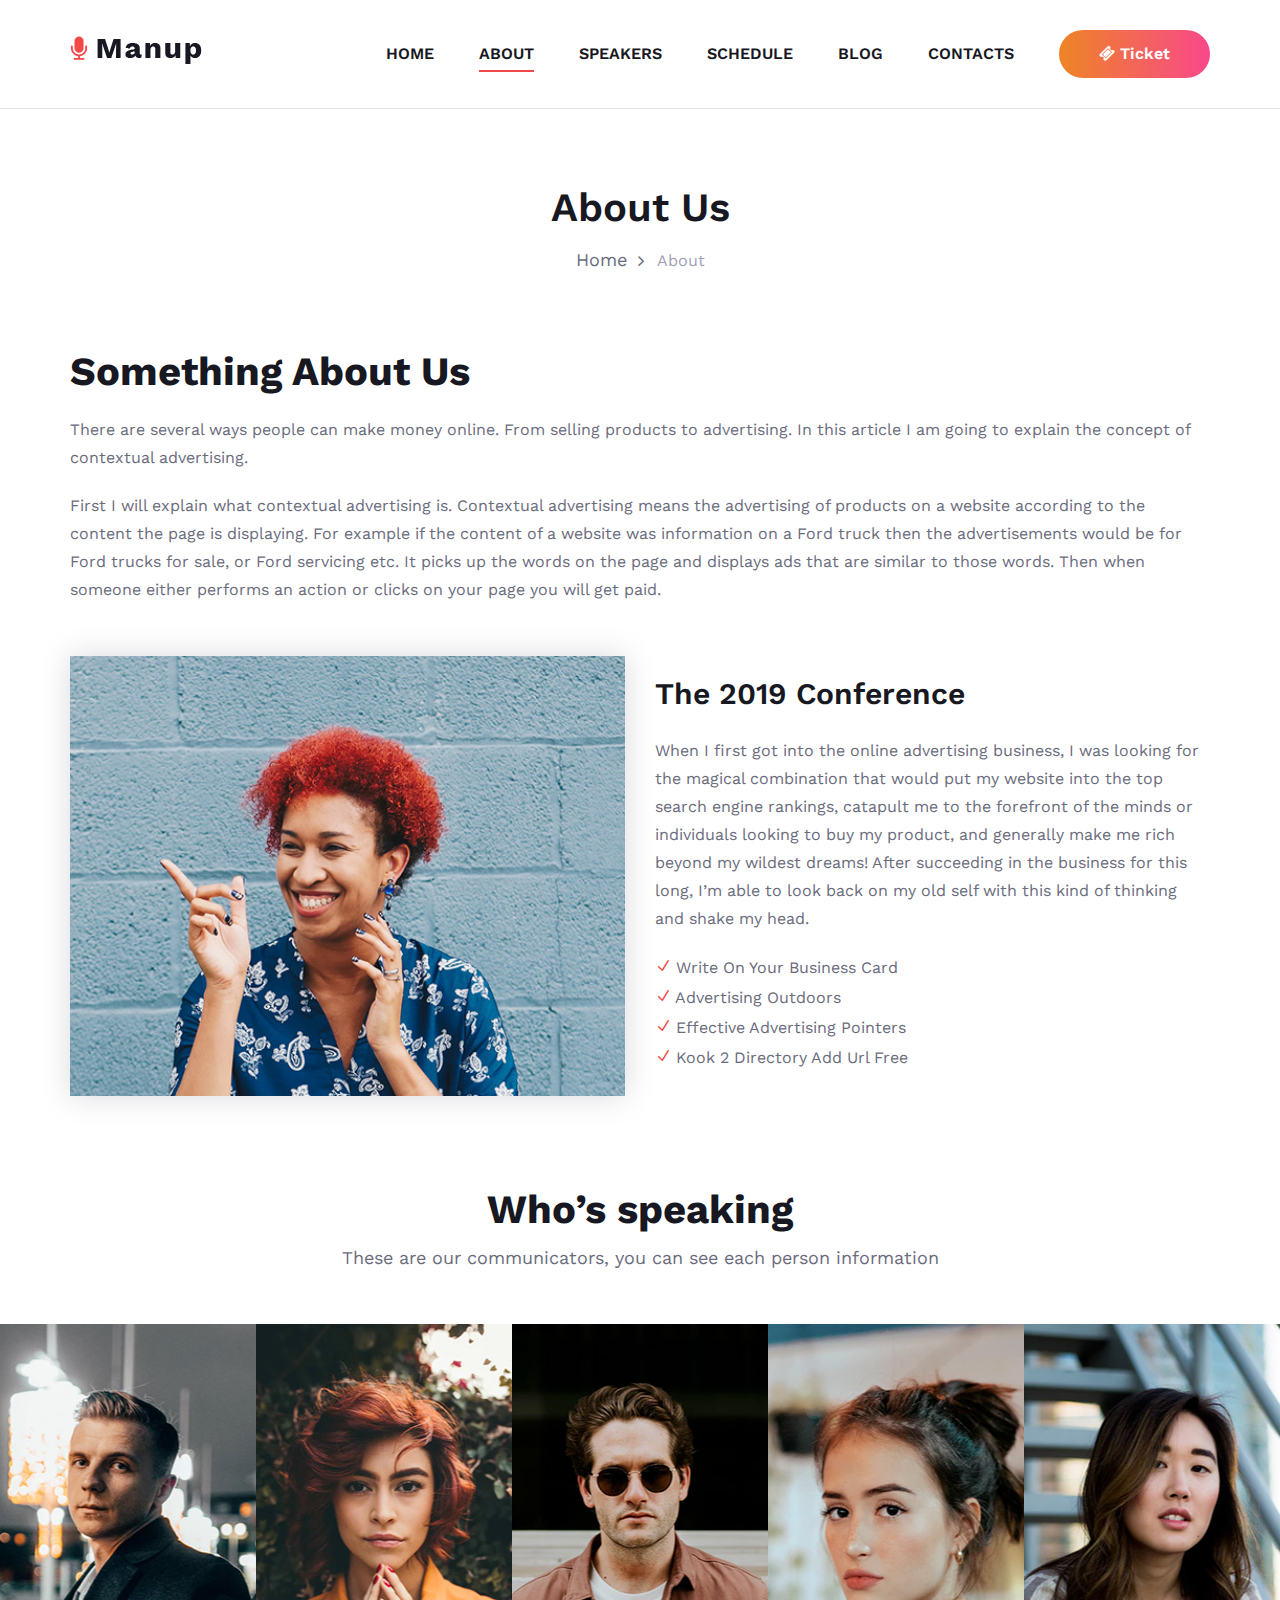
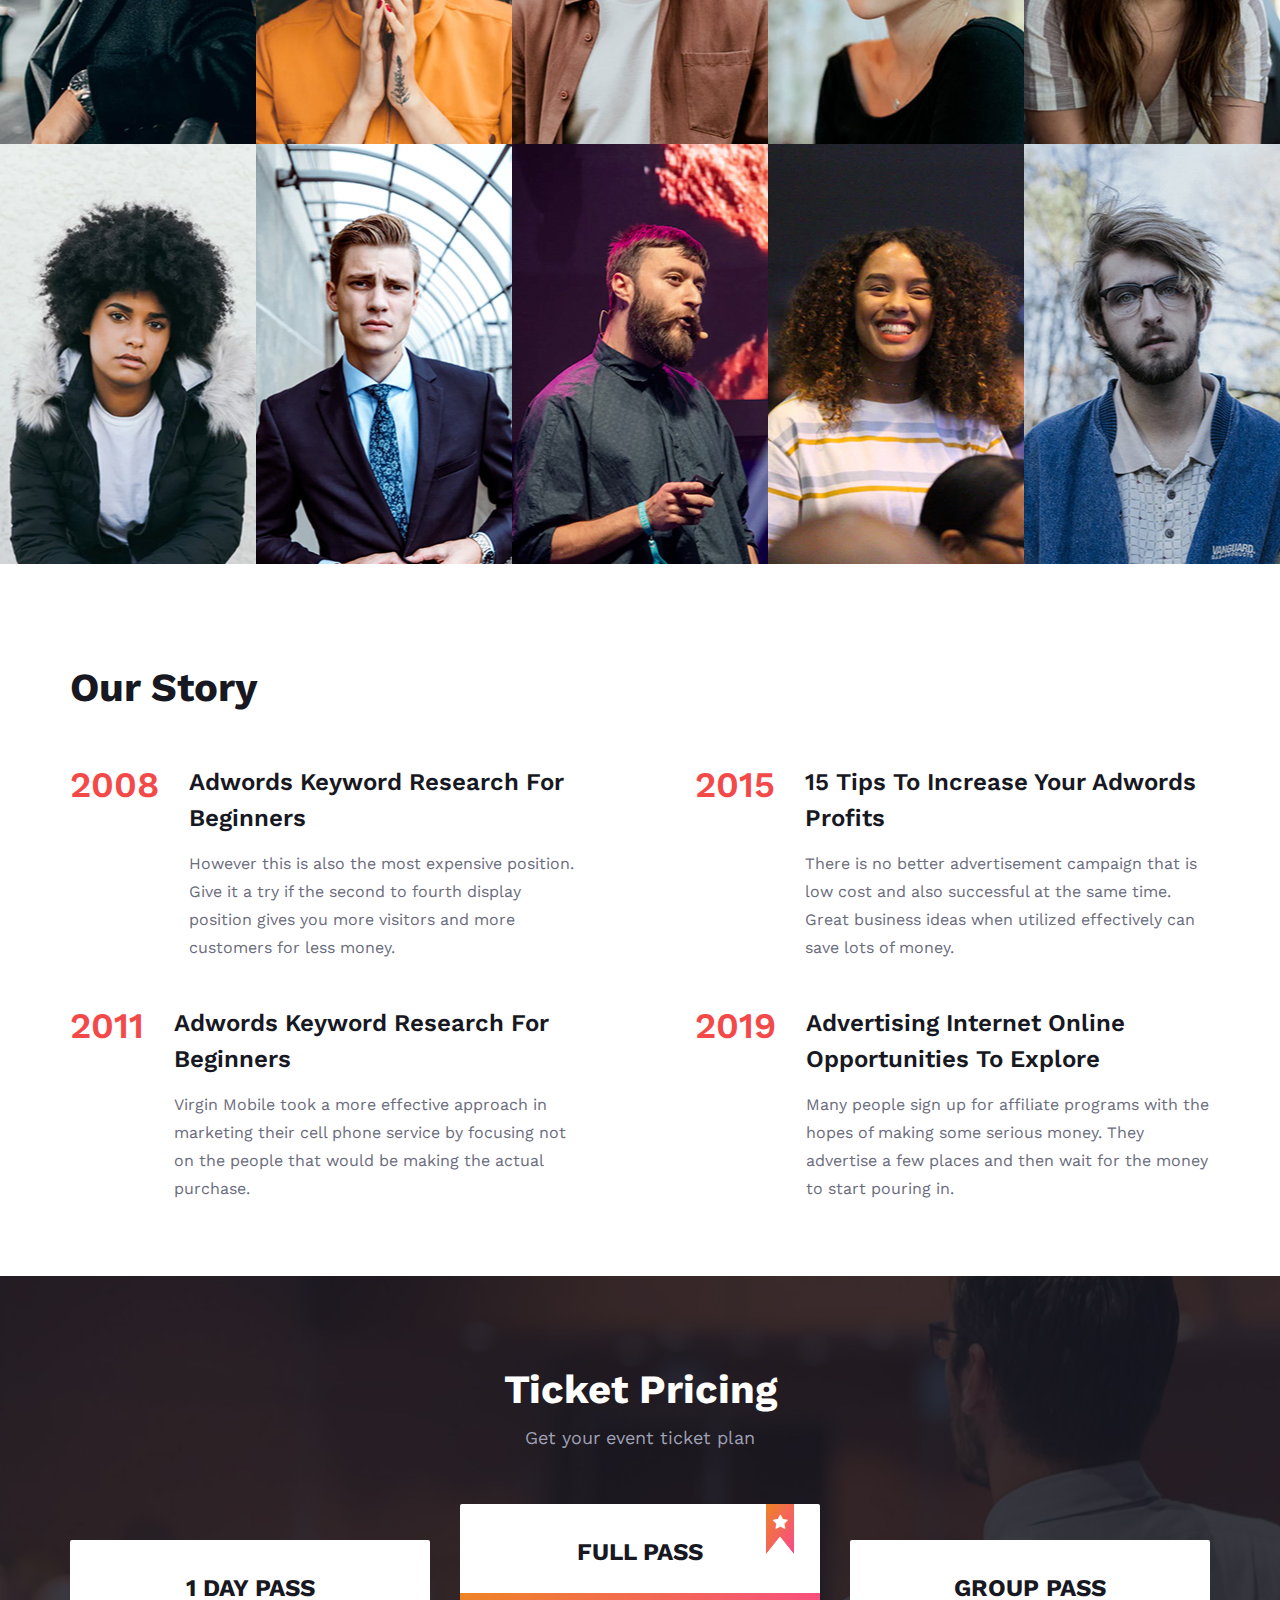
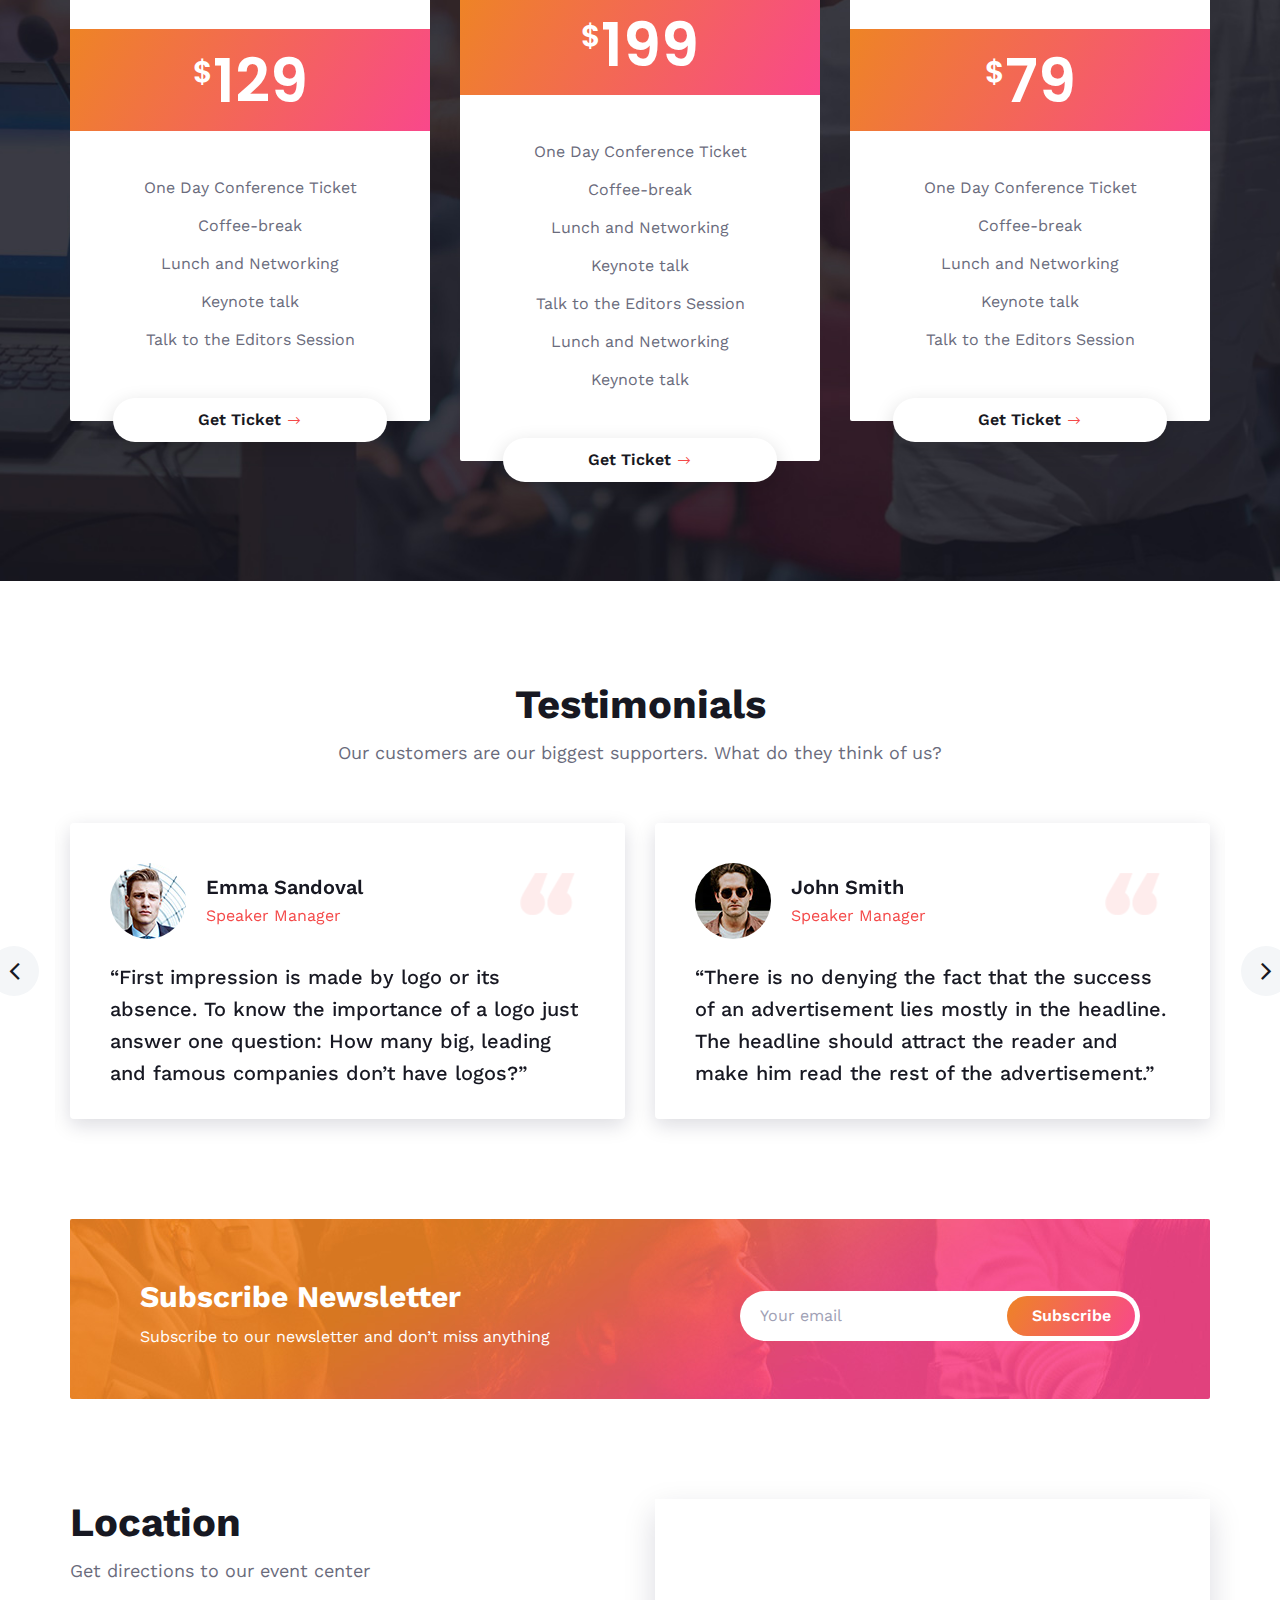
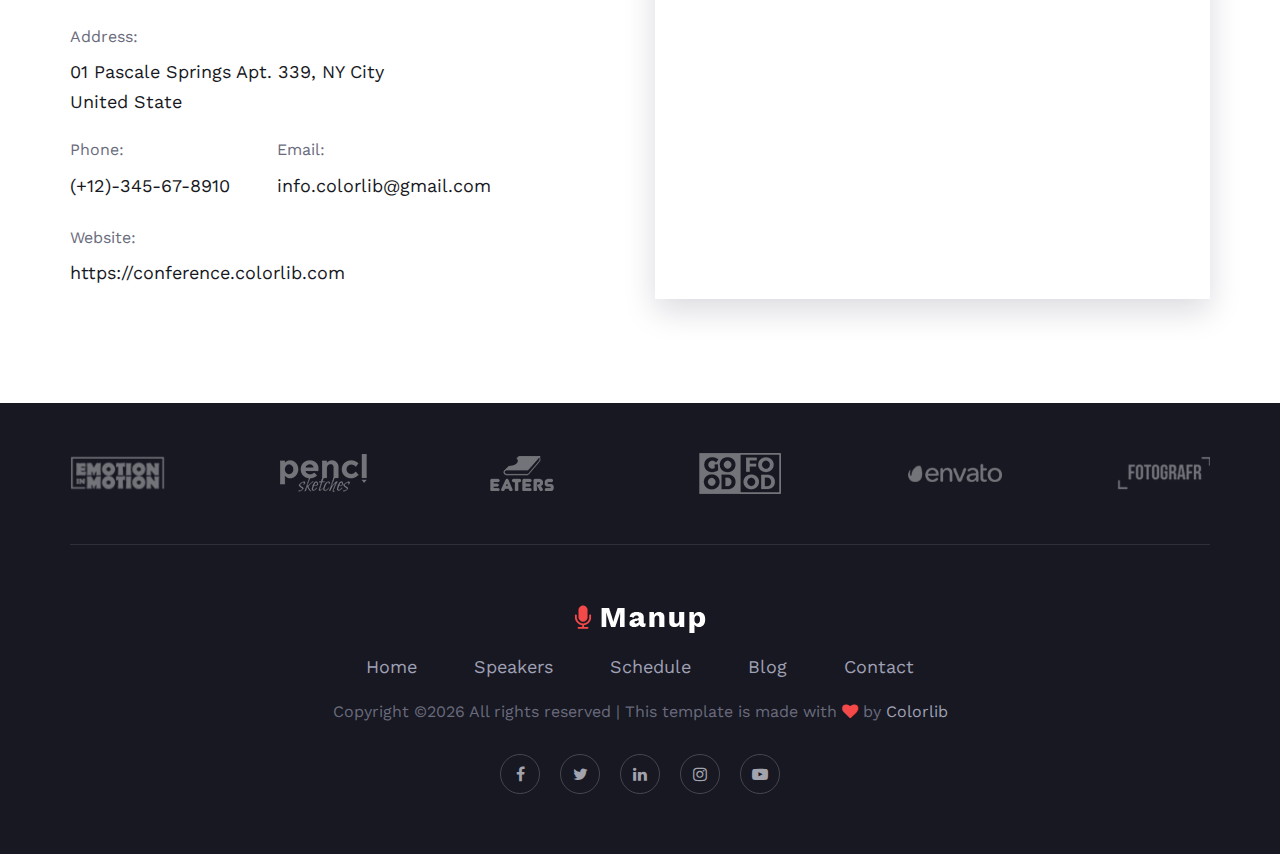
==== about-us.html @ 1ee5ad9b "initial" ====
<!DOCTYPE html>
<html lang="zxx">

<head>
    <meta charset="UTF-8">
    <meta name="description" content="Manup Template">
    <meta name="keywords" content="Manup, unica, creative, html">
    <meta name="viewport" content="width=device-width, initial-scale=1.0">
    <meta http-equiv="X-UA-Compatible" content="ie=edge">
    <title>Manup | Template</title>

    <!-- Google Font -->
    <link href="https://fonts.googleapis.com/css?family=Work+Sans:400,500,600,700,800,900&display=swap" rel="stylesheet">
    <link href="https://fonts.googleapis.com/css?family=Poppins:400,500,600,700&display=swap" rel="stylesheet">


    <!-- Css Styles -->
    <link rel="stylesheet" href="css/bootstrap.min.css" type="text/css">
    <link rel="stylesheet" href="css/font-awesome.min.css" type="text/css">
    <link rel="stylesheet" href="css/elegant-icons.css" type="text/css">
    <link rel="stylesheet" href="css/owl.carousel.min.css" type="text/css">
    <link rel="stylesheet" href="css/magnific-popup.css" type="text/css">
    <link rel="stylesheet" href="css/slicknav.min.css" type="text/css">
    <link rel="stylesheet" href="css/style.css" type="text/css">
</head>

<body>
    <!-- Page Preloder -->
    <div id="preloder">
        <div class="loader"></div>
    </div>

    <!-- Header Section Begin -->
    <header class="header-section header-normal">
        <div class="container">
            <div class="logo">
                <a href="./index.html">
                    <img src="img/logo.png" alt="">
                </a>
            </div>
            <div class="nav-menu">
                <nav class="mainmenu mobile-menu">
                    <ul>
                        <li><a href="./index.html">Home</a></li>
                        <li class="active"><a href="./about-us.html">About</a></li>
                        <li><a href="./speaker.html">Speakers</a>
                            <ul class="dropdown">
                                <li><a href="#">Jayden</a></li>
                                <li><a href="#">Sara</a></li>
                                <li><a href="#">Emma</a></li>
                                <li><a href="#">Harriet</a></li>
                            </ul>
                        </li>
                        <li><a href="./schedule.html">Schedule</a></li>
                        <li><a href="./blog.html">Blog</a></li>
                        <li><a href="./contact.html">Contacts</a></li>
                    </ul>
                </nav>
                <a href="#" class="primary-btn top-btn"><i class="fa fa-ticket"></i> Ticket</a>
            </div>
            <div id="mobile-menu-wrap"></div>
        </div>
    </header>
    <!-- Header End -->

    <!-- Breadcrumb Section Begin -->
    <section class="breadcrumb-section">
        <div class="container">
            <div class="row">
                <div class="col-lg-12">
                    <div class="breadcrumb-text">
                        <h2>About Us</h2>
                        <div class="bt-option">
                            <a href="#">Home</a>
                            <span>About</span>
                        </div>
                    </div>
                </div>
            </div>
        </div>
    </section>
    <!-- Breadcrumb Section End -->

    <!-- About Section Begin -->
    <section class="about-section spad">
        <div class="container">
            <div class="row">
                <div class="col-lg-12">
                    <div class="section-title">
                        <h2>Something About Us</h2>
                        <p class="f-para">There are several ways people can make money online. From selling products to advertising. In this article I am going to explain the concept of contextual advertising.</p>
                        <p>First I will explain what contextual advertising is. Contextual advertising means the advertising of products on a website according to the content the page is displaying. For example if the content of a website was information on a Ford truck then the advertisements would be for Ford trucks for sale, or Ford servicing etc. It picks up the words on the page and displays ads that are similar to those words. Then when someone either performs an action or clicks on your page you will get paid.</p>
                    </div>
                </div>
            </div>
            <div class="row">
                <div class="col-lg-6">
                    <div class="about-pic">
                        <img src="img/about-us.jpg" alt="">
                    </div>
                </div>
                <div class="col-lg-6">
                    <div class="about-text">
                        <h3>The 2019 Conference</h3>
                        <p>When I first got into the online advertising business, I was looking for the magical combination that would put my website into the top search engine rankings, catapult me to the forefront of the minds or individuals looking to buy my product, and generally make me rich beyond my wildest dreams! After succeeding in the business for this long, I’m able to look back on my old self with this kind of thinking and shake my head. </p>
                        <ul>
                            <li><span class="icon_check"></span> Write On Your Business Card</li>
                            <li><span class="icon_check"></span> Advertising Outdoors</li>
                            <li><span class="icon_check"></span> Effective Advertising Pointers</li>
                            <li><span class="icon_check"></span> Kook 2 Directory Add Url Free</li>
                        </ul>
                    </div>
                </div>
            </div>
        </div>
    </section>
    <!-- About Section End -->

    <!-- Team Member Section Begin -->
    <section class="team-member-section">
        <div class="container">
            <div class="row">
                <div class="col-lg-12">
                    <div class="section-title">
                        <h2>Who’s speaking</h2>
                        <p>These are our communicators, you can see each person information</p>
                    </div>
                </div>
            </div>
        </div>
        <div class="member-item set-bg" data-setbg="img/team-member/member-1.jpg">
            <div class="mi-social">
                <div class="mi-social-inner bg-gradient">
                    <a href="#"><i class="fa fa-facebook"></i></a>
                    <a href="#"><i class="fa fa-instagram"></i></a>
                    <a href="#"><i class="fa fa-twitter"></i></a>
                    <a href="#"><i class="fa fa-linkedin"></i></a>
                </div>
            </div>
            <div class="mi-text">
                <h5>Emma Sandoval</h5>
                <span>Speaker</span>
            </div>
        </div>
        <div class="member-item set-bg" data-setbg="img/team-member/member-2.jpg">
            <div class="mi-social">
                <div class="mi-social-inner bg-gradient">
                    <a href="#"><i class="fa fa-facebook"></i></a>
                    <a href="#"><i class="fa fa-instagram"></i></a>
                    <a href="#"><i class="fa fa-twitter"></i></a>
                    <a href="#"><i class="fa fa-linkedin"></i></a>
                </div>
            </div>
            <div class="mi-text">
                <h5>Emma Sandoval</h5>
                <span>Speaker</span>
            </div>
        </div>
        <div class="member-item set-bg" data-setbg="img/team-member/member-3.jpg">
            <div class="mi-social">
                <div class="mi-social-inner bg-gradient">
                    <a href="#"><i class="fa fa-facebook"></i></a>
                    <a href="#"><i class="fa fa-instagram"></i></a>
                    <a href="#"><i class="fa fa-twitter"></i></a>
                    <a href="#"><i class="fa fa-linkedin"></i></a>
                </div>
            </div>
            <div class="mi-text">
                <h5>Emma Sandoval</h5>
                <span>Speaker</span>
            </div>
        </div>
        <div class="member-item set-bg" data-setbg="img/team-member/member-4.jpg">
            <div class="mi-social">
                <div class="mi-social-inner bg-gradient">
                    <a href="#"><i class="fa fa-facebook"></i></a>
                    <a href="#"><i class="fa fa-instagram"></i></a>
                    <a href="#"><i class="fa fa-twitter"></i></a>
                    <a href="#"><i class="fa fa-linkedin"></i></a>
                </div>
            </div>
            <div class="mi-text">
                <h5>Emma Sandoval</h5>
                <span>Speaker</span>
            </div>
        </div>
        <div class="member-item set-bg" data-setbg="img/team-member/member-5.jpg">
            <div class="mi-social">
                <div class="mi-social-inner bg-gradient">
                    <a href="#"><i class="fa fa-facebook"></i></a>
                    <a href="#"><i class="fa fa-instagram"></i></a>
                    <a href="#"><i class="fa fa-twitter"></i></a>
                    <a href="#"><i class="fa fa-linkedin"></i></a>
                </div>
            </div>
            <div class="mi-text">
                <h5>Emma Sandoval</h5>
                <span>Speaker</span>
            </div>
        </div>
        <div class="member-item set-bg" data-setbg="img/team-member/member-6.jpg">
            <div class="mi-social">
                <div class="mi-social-inner bg-gradient">
                    <a href="#"><i class="fa fa-facebook"></i></a>
                    <a href="#"><i class="fa fa-instagram"></i></a>
                    <a href="#"><i class="fa fa-twitter"></i></a>
                    <a href="#"><i class="fa fa-linkedin"></i></a>
                </div>
            </div>
            <div class="mi-text">
                <h5>Emma Sandoval</h5>
                <span>Speaker</span>
            </div>
        </div>
        <div class="member-item set-bg" data-setbg="img/team-member/member-7.jpg">
            <div class="mi-social">
                <div class="mi-social-inner bg-gradient">
                    <a href="#"><i class="fa fa-facebook"></i></a>
                    <a href="#"><i class="fa fa-instagram"></i></a>
                    <a href="#"><i class="fa fa-twitter"></i></a>
                    <a href="#"><i class="fa fa-linkedin"></i></a>
                </div>
            </div>
            <div class="mi-text">
                <h5>Emma Sandoval</h5>
                <span>Speaker</span>
            </div>
        </div>
        <div class="member-item set-bg" data-setbg="img/team-member/member-8.jpg">
            <div class="mi-social">
                <div class="mi-social-inner bg-gradient">
                    <a href="#"><i class="fa fa-facebook"></i></a>
                    <a href="#"><i class="fa fa-instagram"></i></a>
                    <a href="#"><i class="fa fa-twitter"></i></a>
                    <a href="#"><i class="fa fa-linkedin"></i></a>
                </div>
            </div>
            <div class="mi-text">
                <h5>Emma Sandoval</h5>
                <span>Speaker</span>
            </div>
        </div>
        <div class="member-item set-bg" data-setbg="img/team-member/member-9.jpg">
            <div class="mi-social">
                <div class="mi-social-inner bg-gradient">
                    <a href="#"><i class="fa fa-facebook"></i></a>
                    <a href="#"><i class="fa fa-instagram"></i></a>
                    <a href="#"><i class="fa fa-twitter"></i></a>
                    <a href="#"><i class="fa fa-linkedin"></i></a>
                </div>
            </div>
            <div class="mi-text">
                <h5>Emma Sandoval</h5>
                <span>Speaker</span>
            </div>
        </div>
        <div class="member-item set-bg" data-setbg="img/team-member/member-10.jpg">
            <div class="mi-social">
                <div class="mi-social-inner bg-gradient">
                    <a href="#"><i class="fa fa-facebook"></i></a>
                    <a href="#"><i class="fa fa-instagram"></i></a>
                    <a href="#"><i class="fa fa-twitter"></i></a>
                    <a href="#"><i class="fa fa-linkedin"></i></a>
                </div>
            </div>
            <div class="mi-text">
                <h5>Emma Sandoval</h5>
                <span>Speaker</span>
            </div>
        </div>
    </section>
    <!-- Team Member Section End -->

    <!-- Story Section Begin -->
    <section class="story-section spad">
        <div class="container">
            <div class="row">
                <div class="col-lg-12">
                    <div class="section-title">
                        <h2>Our Story</h2>
                    </div>
                </div>
            </div>
            <div class="row">
                <div class="col-lg-6">
                    <div class="story-left">
                        <div class="story-item">
                            <h2>2008</h2>
                            <div class="si-text">
                                <h4>Adwords Keyword Research For Beginners</h4>
                                <p>However this is also the most expensive position. Give it a try if the second to fourth display position gives you more visitors and more customers for less money.</p>
                            </div>
                        </div>
                        <div class="story-item">
                            <h2>2011</h2>
                            <div class="si-text">
                                <h4>Adwords Keyword Research For Beginners</h4>
                                <p>Virgin Mobile took a more effective approach in marketing their cell phone service by focusing not on the people that would be making the actual purchase.</p>
                            </div>
                        </div>
                    </div>
                </div>
                <div class="col-lg-6">
                    <div class="story-right">
                        <div class="story-item">
                            <h2>2015</h2>
                            <div class="si-text">
                                <h4>15 Tips To Increase Your Adwords Profits</h4>
                                <p>There is no better advertisement campaign that is low cost and also successful at the same time. Great business ideas when utilized effectively can save lots of money.</p>
                            </div>
                        </div>
                        <div class="story-item">
                            <h2>2019</h2>
                            <div class="si-text">
                                <h4>Advertising Internet Online Opportunities To Explore</h4>
                                <p>Many people sign up for affiliate programs with the hopes of making some serious money. They advertise a few places and then wait for the money to start pouring in.</p>
                            </div>
                        </div>
                    </div>
                </div>
            </div>
        </div>
    </section>
    <!-- Story Section End -->

    <!-- Pricing Section Begin -->
    <section class="pricing-section set-bg spad" data-setbg="img/pricing-bg.jpg">
        <div class="container">
            <div class="row">
                <div class="col-lg-12">
                    <div class="section-title">
                        <h2>Ticket Pricing</h2>
                        <p>Get your event ticket plan</p>
                    </div>
                </div>
            </div>
            <div class="row">
                <div class="col-lg-4">
                    <div class="price-item">
                        <h4>1 Day Pass</h4>
                        <div class="pi-price">
                            <h2><span>$</span>129</h2>
                        </div>
                        <ul>
                            <li>One Day Conference Ticket</li>
                            <li>Coffee-break</li>
                            <li>Lunch and Networking</li>
                            <li>Keynote talk</li>
                            <li>Talk to the Editors Session</li>
                        </ul>
                        <a href="#" class="price-btn">Get Ticket <span class="arrow_right"></span></a>
                    </div>
                </div>
                <div class="col-lg-4">
                    <div class="price-item top-rated">
                        <div class="tr-tag">
                            <i class="fa fa-star"></i>
                        </div>
                        <h4>Full Pass</h4>
                        <div class="pi-price">
                            <h2><span>$</span>199</h2>
                        </div>
                        <ul>
                            <li>One Day Conference Ticket</li>
                            <li>Coffee-break</li>
                            <li>Lunch and Networking</li>
                            <li>Keynote talk</li>
                            <li>Talk to the Editors Session</li>
                            <li>Lunch and Networking</li>
                            <li>Keynote talk</li>
                        </ul>
                        <a href="#" class="price-btn">Get Ticket <span class="arrow_right"></span></a>
                    </div>
                </div>
                <div class="col-lg-4">
                    <div class="price-item">
                        <h4>Group Pass</h4>
                        <div class="pi-price">
                            <h2><span>$</span>79</h2>
                        </div>
                        <ul>
                            <li>One Day Conference Ticket</li>
                            <li>Coffee-break</li>
                            <li>Lunch and Networking</li>
                            <li>Keynote talk</li>
                            <li>Talk to the Editors Session</li>
                        </ul>
                        <a href="#" class="price-btn">Get Ticket <span class="arrow_right"></span></a>
                    </div>
                </div>
            </div>
        </div>
    </section>
    <!-- Pricing Section End -->

    <!-- Testimonial Section Begin -->
    <section class="testimonial-section spad">
        <div class="container">
            <div class="row">
                <div class="col-lg-12">
                    <div class="section-title">
                        <h2>Testimonials</h2>
                        <p>Our customers are our biggest supporters. What do they think of us?</p>
                    </div>
                </div>
            </div>
            <div class="row">
                <div class="col-lg-12">
                    <div class="row">
                        <div class="testimonial-slider owl-carousel">
                            <div class="col-lg-6">
                                <div class="testimonial-item">
                                    <div class="ti-author">
                                        <div class="quote-pic">
                                            <img src="img/quote.png" alt="">
                                        </div>
                                        <div class="ta-pic">
                                            <img src="img/testimonial/testimonial-1.jpg" alt="">
                                        </div>
                                        <div class="ta-text">
                                            <h5>Emma Sandoval</h5>
                                            <span>Speaker Manager</span>
                                        </div>
                                    </div>
                                    <p>“First impression is made by logo or its absence. To know the importance of a logo just answer one question: How many big, leading and famous companies don’t have logos?”</p>
                                </div>
                            </div>
                            <div class="col-lg-6">
                                <div class="testimonial-item">
                                    <div class="ti-author">
                                        <div class="quote-pic">
                                            <img src="img/quote.png" alt="">
                                        </div>
                                        <div class="ta-pic">
                                            <img src="img/testimonial/testimonial-2.jpg" alt="">
                                        </div>
                                        <div class="ta-text">
                                            <h5>John Smith</h5>
                                            <span>Speaker Manager</span>
                                        </div>
                                    </div>
                                    <p>“There is no denying the fact that the success of an advertisement lies mostly in the headline. The headline should attract the reader and make him read the rest of the advertisement.”</p>
                                </div>
                            </div>
                            <div class="col-lg-6">
                                <div class="testimonial-item">
                                    <div class="ti-author">
                                        <div class="quote-pic">
                                            <img src="img/quote.png" alt="">
                                        </div>
                                        <div class="ta-pic">
                                            <img src="img/testimonial/testimonial-2.jpg" alt="">
                                        </div>
                                        <div class="ta-text">
                                            <h5>John Smith</h5>
                                            <span>Speaker Manager</span>
                                        </div>
                                    </div>
                                    <p>“There is no denying the fact that the success of an advertisement lies mostly in the headline. The headline should attract the reader and make him read the rest of the advertisement.”</p>
                                </div>
                            </div>
                        </div>
                    </div>
                </div>
            </div>
        </div>
    </section>
    <!-- Testimonial Section End -->

    <!-- Newslatter Section Begin -->
    <section class="newslatter-section about-newslatter">
        <div class="container">
            <div class="newslatter-inner set-bg" data-setbg="img/newslatter-bg.jpg">
                <div class="ni-text">
                    <h3>Subscribe Newsletter</h3>
                    <p>Subscribe to our newsletter and don’t miss anything</p>
                </div>
                <form action="#" class="ni-form">
                    <input type="text" placeholder="Your email">
                    <button type="submit">Subscribe</button>
                </form>
            </div>
        </div>
    </section>
    <!-- Newslatter Section End -->

    <!-- Contact Section Begin -->
    <section class="contact-section spad">
        <div class="container">
            <div class="row">
                <div class="col-lg-6">
                    <div class="section-title">
                        <h2>Location</h2>
                        <p>Get directions to our event center</p>
                    </div>
                    <div class="cs-text">
                        <div class="ct-address">
                            <span>Address:</span>
                            <p>01 Pascale Springs Apt. 339, NY City <br/>United State</p>
                        </div>
                        <ul>
                            <li>
                                <span>Phone:</span>
                                (+12)-345-67-8910
                            </li>
                            <li>
                                <span>Email:</span>
                                info.colorlib@gmail.com
                            </li>
                        </ul>
                        <div class="ct-links">
                            <span>Website:</span>
                            <p>https://conference.colorlib.com</p>
                        </div>
                    </div>
                </div>
                <div class="col-lg-6">
                    <div class="cs-map">
                        <iframe src="https://www.google.com/maps/embed?pb=!1m18!1m12!1m3!1d52901.38789495531!2d-118.19465514866786!3d34.03523211493029!2m3!1f0!2f0!3f0!3m2!1i1024!2i768!4f13.1!3m3!1m2!1s0x80c2cf71ad83ff9f%3A0x518b28657f4543b7!2sEast%20Los%20Angeles%2C%20CA%2C%20USA!5e0!3m2!1sen!2sbd!4v1579763856144!5m2!1sen!2sbd" height="400" style="border:0;" allowfullscreen=""></iframe>
                    </div>
                </div>
            </div>
        </div>
    </section>
    <!-- Contact Section End -->

    <!-- Footer Section Begin -->
    <footer class="footer-section">
        <div class="container">
            <div class="partner-logo owl-carousel">
                <a href="#" class="pl-table">
                    <div class="pl-tablecell">
                        <img src="img/partner-logo/logo-1.png" alt="">
                    </div>
                </a>
                <a href="#" class="pl-table">
                    <div class="pl-tablecell">
                        <img src="img/partner-logo/logo-2.png" alt="">
                    </div>
                </a>
                <a href="#" class="pl-table">
                    <div class="pl-tablecell">
                        <img src="img/partner-logo/logo-3.png" alt="">
                    </div>
                </a>
                <a href="#" class="pl-table">
                    <div class="pl-tablecell">
                        <img src="img/partner-logo/logo-4.png" alt="">
                    </div>
                </a>
                <a href="#" class="pl-table">
                    <div class="pl-tablecell">
                        <img src="img/partner-logo/logo-5.png" alt="">
                    </div>
                </a>
                <a href="#" class="pl-table">
                    <div class="pl-tablecell">
                        <img src="img/partner-logo/logo-6.png" alt="">
                    </div>
                </a>
            </div>
            <div class="row">
                <div class="col-lg-12">
                    <div class="footer-text">
                        <div class="ft-logo">
                            <a href="#" class="footer-logo"><img src="img/footer-logo.png" alt=""></a>
                        </div>
                        <ul>
                            <li><a href="#">Home</a></li>
                            <li><a href="#">Speakers</a></li>
                            <li><a href="#">Schedule</a></li>
                            <li><a href="#">Blog</a></li>
                            <li><a href="#">Contact</a></li>
                        </ul>
                        <div class="copyright-text"><p><!-- Link back to Colorlib can't be removed. Template is licensed under CC BY 3.0. -->
  Copyright &copy;<script>document.write(new Date().getFullYear());</script> All rights reserved | This template is made with <i class="fa fa-heart" aria-hidden="true"></i> by <a href="https://colorlib.com" target="_blank">Colorlib</a>
  <!-- Link back to Colorlib can't be removed. Template is licensed under CC BY 3.0. --></p></div>
                        <div class="ft-social">
                            <a href="#"><i class="fa fa-facebook"></i></a>
                            <a href="#"><i class="fa fa-twitter"></i></a>
                            <a href="#"><i class="fa fa-linkedin"></i></a>
                            <a href="#"><i class="fa fa-instagram"></i></a>
                            <a href="#"><i class="fa fa-youtube-play"></i></a>
                        </div>
                    </div>
                </div>
            </div>
        </div>
    </footer>
    <!-- Footer Section End -->

    <!-- Js Plugins -->
    <script src="js/jquery-3.3.1.min.js"></script>
    <script src="js/bootstrap.min.js"></script>
    <script src="js/jquery.magnific-popup.min.js"></script>
    <script src="js/jquery.countdown.min.js"></script>
    <script src="js/jquery.slicknav.js"></script>
    <script src="js/owl.carousel.min.js"></script>
    <script src="js/main.js"></script>
</body>

</html>
---- css/elegant-icons.css ----
@font-face {
	font-family: 'ElegantIcons';
	src:url('../fonts/ElegantIcons.eot');
	src:url('../fonts/ElegantIcons.eot?#iefix') format('embedded-opentype'),
		url('../fonts/ElegantIcons.woff') format('woff'),
		url('../fonts/ElegantIcons.ttf') format('truetype'),
		url('../fonts/ElegantIcons.svg#ElegantIcons') format('svg');
	font-weight: normal;
	font-style: normal;
}

/* Use the following CSS code if you want to use data attributes for inserting your icons */
[data-icon]:before {
	font-family: 'ElegantIcons';
	content: attr(data-icon);
	speak: none;
	font-weight: normal;
	font-variant: normal;
	text-transform: none;
	line-height: 1;
	-webkit-font-smoothing: antialiased;
	-moz-osx-font-smoothing: grayscale;
}

/* Use the following CSS code if you want to have a class per icon */
/*
Instead of a list of all class selectors,
you can use the generic selector below, but it's slower:
[class*="your-class-prefix"] {
*/
.arrow_up, .arrow_down, .arrow_left, .arrow_right, .arrow_left-up, .arrow_right-up, .arrow_right-down, .arrow_left-down, .arrow-up-down, .arrow_up-down_alt, .arrow_left-right_alt, .arrow_left-right, .arrow_expand_alt2, .arrow_expand_alt, .arrow_condense, .arrow_expand, .arrow_move, .arrow_carrot-up, .arrow_carrot-down, .arrow_carrot-left, .arrow_carrot-right, .arrow_carrot-2up, .arrow_carrot-2down, .arrow_carrot-2left, .arrow_carrot-2right, .arrow_carrot-up_alt2, .arrow_carrot-down_alt2, .arrow_carrot-left_alt2, .arrow_carrot-right_alt2, .arrow_carrot-2up_alt2, .arrow_carrot-2down_alt2, .arrow_carrot-2left_alt2, .arrow_carrot-2right_alt2, .arrow_triangle-up, .arrow_triangle-down, .arrow_triangle-left, .arrow_triangle-right, .arrow_triangle-up_alt2, .arrow_triangle-down_alt2, .arrow_triangle-left_alt2, .arrow_triangle-right_alt2, .arrow_back, .icon_minus-06, .icon_plus, .icon_close, .icon_check, .icon_minus_alt2, .icon_plus_alt2, .icon_close_alt2, .icon_check_alt2, .icon_zoom-out_alt, .icon_zoom-in_alt, .icon_search, .icon_box-empty, .icon_box-selected, .icon_minus-box, .icon_plus-box, .icon_box-checked, .icon_circle-empty, .icon_circle-slelected, .icon_stop_alt2, .icon_stop, .icon_pause_alt2, .icon_pause, .icon_menu, .icon_menu-square_alt2, .icon_menu-circle_alt2, .icon_ul, .icon_ol, .icon_adjust-horiz, .icon_adjust-vert, .icon_document_alt, .icon_documents_alt, .icon_pencil, .icon_pencil-edit_alt, .icon_pencil-edit, .icon_folder-alt, .icon_folder-open_alt, .icon_folder-add_alt, .icon_info_alt, .icon_error-oct_alt, .icon_error-circle_alt, .icon_error-triangle_alt, .icon_question_alt2, .icon_question, .icon_comment_alt, .icon_chat_alt, .icon_vol-mute_alt, .icon_volume-low_alt, .icon_volume-high_alt, .icon_quotations, .icon_quotations_alt2, .icon_clock_alt, .icon_lock_alt, .icon_lock-open_alt, .icon_key_alt, .icon_cloud_alt, .icon_cloud-upload_alt, .icon_cloud-download_alt, .icon_image, .icon_images, .icon_lightbulb_alt, .icon_gift_alt, .icon_house_alt, .icon_genius, .icon_mobile, .icon_tablet, .icon_laptop, .icon_desktop, .icon_camera_alt, .icon_mail_alt, .icon_cone_alt, .icon_ribbon_alt, .icon_bag_alt, .icon_creditcard, .icon_cart_alt, .icon_paperclip, .icon_tag_alt, .icon_tags_alt, .icon_trash_alt, .icon_cursor_alt, .icon_mic_alt, .icon_compass_alt, .icon_pin_alt, .icon_pushpin_alt, .icon_map_alt, .icon_drawer_alt, .icon_toolbox_alt, .icon_book_alt, .icon_calendar, .icon_film, .icon_table, .icon_contacts_alt, .icon_headphones, .icon_lifesaver, .icon_piechart, .icon_refresh, .icon_link_alt, .icon_link, .icon_loading, .icon_blocked, .icon_archive_alt, .icon_heart_alt, .icon_star_alt, .icon_star-half_alt, .icon_star, .icon_star-half, .icon_tools, .icon_tool, .icon_cog, .icon_cogs, .arrow_up_alt, .arrow_down_alt, .arrow_left_alt, .arrow_right_alt, .arrow_left-up_alt, .arrow_right-up_alt, .arrow_right-down_alt, .arrow_left-down_alt, .arrow_condense_alt, .arrow_expand_alt3, .arrow_carrot_up_alt, .arrow_carrot-down_alt, .arrow_carrot-left_alt, .arrow_carrot-right_alt, .arrow_carrot-2up_alt, .arrow_carrot-2dwnn_alt, .arrow_carrot-2left_alt, .arrow_carrot-2right_alt, .arrow_triangle-up_alt, .arrow_triangle-down_alt, .arrow_triangle-left_alt, .arrow_triangle-right_alt, .icon_minus_alt, .icon_plus_alt, .icon_close_alt, .icon_check_alt, .icon_zoom-out, .icon_zoom-in, .icon_stop_alt, .icon_menu-square_alt, .icon_menu-circle_alt, .icon_document, .icon_documents, .icon_pencil_alt, .icon_folder, .icon_folder-open, .icon_folder-add, .icon_folder_upload, .icon_folder_download, .icon_info, .icon_error-circle, .icon_error-oct, .icon_error-triangle, .icon_question_alt, .icon_comment, .icon_chat, .icon_vol-mute, .icon_volume-low, .icon_volume-high, .icon_quotations_alt, .icon_clock, .icon_lock, .icon_lock-open, .icon_key, .icon_cloud, .icon_cloud-upload, .icon_cloud-download, .icon_lightbulb, .icon_gift, .icon_house, .icon_camera, .icon_mail, .icon_cone, .icon_ribbon, .icon_bag, .icon_cart, .icon_tag, .icon_tags, .icon_trash, .icon_cursor, .icon_mic, .icon_compass, .icon_pin, .icon_pushpin, .icon_map, .icon_drawer, .icon_toolbox, .icon_book, .icon_contacts, .icon_archive, .icon_heart, .icon_profile, .icon_group, .icon_grid-2x2, .icon_grid-3x3, .icon_music, .icon_pause_alt, .icon_phone, .icon_upload, .icon_download, .social_facebook, .social_twitter, .social_pinterest, .social_googleplus, .social_tumblr, .social_tumbleupon, .social_wordpress, .social_instagram, .social_dribbble, .social_vimeo, .social_linkedin, .social_rss, .social_deviantart, .social_share, .social_myspace, .social_skype, .social_youtube, .social_picassa, .social_googledrive, .social_flickr, .social_blogger, .social_spotify, .social_delicious, .social_facebook_circle, .social_twitter_circle, .social_pinterest_circle, .social_googleplus_circle, .social_tumblr_circle, .social_stumbleupon_circle, .social_wordpress_circle, .social_instagram_circle, .social_dribbble_circle, .social_vimeo_circle, .social_linkedin_circle, .social_rss_circle, .social_deviantart_circle, .social_share_circle, .social_myspace_circle, .social_skype_circle, .social_youtube_circle, .social_picassa_circle, .social_googledrive_alt2, .social_flickr_circle, .social_blogger_circle, .social_spotify_circle, .social_delicious_circle, .social_facebook_square, .social_twitter_square, .social_pinterest_square, .social_googleplus_square, .social_tumblr_square, .social_stumbleupon_square, .social_wordpress_square, .social_instagram_square, .social_dribbble_square, .social_vimeo_square, .social_linkedin_square, .social_rss_square, .social_deviantart_square, .social_share_square, .social_myspace_square, .social_skype_square, .social_youtube_square, .social_picassa_square, .social_googledrive_square, .social_flickr_square, .social_blogger_square, .social_spotify_square, .social_delicious_square, .icon_printer, .icon_calulator, .icon_building, .icon_floppy, .icon_drive, .icon_search-2, .icon_id, .icon_id-2, .icon_puzzle, .icon_like, .icon_dislike, .icon_mug, .icon_currency, .icon_wallet, .icon_pens, .icon_easel, .icon_flowchart, .icon_datareport, .icon_briefcase, .icon_shield, .icon_percent, .icon_globe, .icon_globe-2, .icon_target, .icon_hourglass, .icon_balance, .icon_rook, .icon_printer-alt, .icon_calculator_alt, .icon_building_alt, .icon_floppy_alt, .icon_drive_alt, .icon_search_alt, .icon_id_alt, .icon_id-2_alt, .icon_puzzle_alt, .icon_like_alt, .icon_dislike_alt, .icon_mug_alt, .icon_currency_alt, .icon_wallet_alt, .icon_pens_alt, .icon_easel_alt, .icon_flowchart_alt, .icon_datareport_alt, .icon_briefcase_alt, .icon_shield_alt, .icon_percent_alt, .icon_globe_alt, .icon_clipboard {
	font-family: 'ElegantIcons';
	speak: none;
	font-style: normal;
	font-weight: normal;
	font-variant: normal;
	text-transform: none;
	line-height: 1;
	-webkit-font-smoothing: antialiased;
}
.arrow_up:before {
	content: "\21";
}
.arrow_down:before {
	content: "\22";
}
.arrow_left:before {
	content: "\23";
}
.arrow_right:before {
	content: "\24";
}
.arrow_left-up:before {
	content: "\25";
}
.arrow_right-up:before {
	content: "\26";
}
.arrow_right-down:before {
	content: "\27";
}
.arrow_left-down:before {
	content: "\28";
}
.arrow-up-down:before {
	content: "\29";
}
.arrow_up-down_alt:before {
	content: "\2a";
}
.arrow_left-right_alt:before {
	content: "\2b";
}
.arrow_left-right:before {
	content: "\2c";
}
.arrow_expand_alt2:before {
	content: "\2d";
}
.arrow_expand_alt:before {
	content: "\2e";
}
.arrow_condense:before {
	content: "\2f";
}
.arrow_expand:before {
	content: "\30";
}
.arrow_move:before {
	content: "\31";
}
.arrow_carrot-up:before {
	content: "\32";
}
.arrow_carrot-down:before {
	content: "\33";
}
.arrow_carrot-left:before {
	content: "\34";
}
.arrow_carrot-right:before {
	content: "\35";
}
.arrow_carrot-2up:before {
	content: "\36";
}
.arrow_carrot-2down:before {
	content: "\37";
}
.arrow_carrot-2left:before {
	content: "\38";
}
.arrow_carrot-2right:before {
	content: "\39";
}
.arrow_carrot-up_alt2:before {
	content: "\3a";
}
.arrow_carrot-down_alt2:before {
	content: "\3b";
}
.arrow_carrot-left_alt2:before {
	content: "\3c";
}
.arrow_carrot-right_alt2:before {
	content: "\3d";
}
.arrow_carrot-2up_alt2:before {
	content: "\3e";
}
.arrow_carrot-2down_alt2:before {
	content: "\3f";
}
.arrow_carrot-2left_alt2:before {
	content: "\40";
}
.arrow_carrot-2right_alt2:before {
	content: "\41";
}
.arrow_triangle-up:before {
	content: "\42";
}
.arrow_triangle-down:before {
	content: "\43";
}
.arrow_triangle-left:before {
	content: "\44";
}
.arrow_triangle-right:before {
	content: "\45";
}
.arrow_triangle-up_alt2:before {
	content: "\46";
}
.arrow_triangle-down_alt2:before {
	content: "\47";
}
.arrow_triangle-left_alt2:before {
	content: "\48";
}
.arrow_triangle-right_alt2:before {
	content: "\49";
}
.arrow_back:before {
	content: "\4a";
}
.icon_minus-06:before {
	content: "\4b";
}
.icon_plus:before {
	content: "\4c";
}
.icon_close:before {
	content: "\4d";
}
.icon_check:before {
	content: "\4e";
}
.icon_minus_alt2:before {
	content: "\4f";
}
.icon_plus_alt2:before {
	content: "\50";
}
.icon_close_alt2:before {
	content: "\51";
}
.icon_check_alt2:before {
	content: "\52";
}
.icon_zoom-out_alt:before {
	content: "\53";
}
.icon_zoom-in_alt:before {
	content: "\54";
}
.icon_search:before {
	content: "\55";
}
.icon_box-empty:before {
	content: "\56";
}
.icon_box-selected:before {
	content: "\57";
}
.icon_minus-box:before {
	content: "\58";
}
.icon_plus-box:before {
	content: "\59";
}
.icon_box-checked:before {
	content: "\5a";
}
.icon_circle-empty:before {
	content: "\5b";
}
.icon_circle-slelected:before {
	content: "\5c";
}
.icon_stop_alt2:before {
	content: "\5d";
}
.icon_stop:before {
	content: "\5e";
}
.icon_pause_alt2:before {
	content: "\5f";
}
.icon_pause:before {
	content: "\60";
}
.icon_menu:before {
	content: "\61";
}
.icon_menu-square_alt2:before {
	content: "\62";
}
.icon_menu-circle_alt2:before {
	content: "\63";
}
.icon_ul:before {
	content: "\64";
}
.icon_ol:before {
	content: "\65";
}
.icon_adjust-horiz:before {
	content: "\66";
}
.icon_adjust-vert:before {
	content: "\67";
}
.icon_document_alt:before {
	content: "\68";
}
.icon_documents_alt:before {
	content: "\69";
}
.icon_pencil:before {
	content: "\6a";
}
.icon_pencil-edit_alt:before {
	content: "\6b";
}
.icon_pencil-edit:before {
	content: "\6c";
}
.icon_folder-alt:before {
	content: "\6d";
}
.icon_folder-open_alt:before {
	content: "\6e";
}
.icon_folder-add_alt:before {
	content: "\6f";
}
.icon_info_alt:before {
	content: "\70";
}
.icon_error-oct_alt:before {
	content: "\71";
}
.icon_error-circle_alt:before {
	content: "\72";
}
.icon_error-triangle_alt:before {
	content: "\73";
}
.icon_question_alt2:before {
	content: "\74";
}
.icon_question:before {
	content: "\75";
}
.icon_comment_alt:before {
	content: "\76";
}
.icon_chat_alt:before {
	content: "\77";
}
.icon_vol-mute_alt:before {
	content: "\78";
}
.icon_volume-low_alt:before {
	content: "\79";
}
.icon_volume-high_alt:before {
	content: "\7a";
}
.icon_quotations:before {
	content: "\7b";
}
.icon_quotations_alt2:before {
	content: "\7c";
}
.icon_clock_alt:before {
	content: "\7d";
}
.icon_lock_alt:before {
	content: "\7e";
}
.icon_lock-open_alt:before {
	content: "\e000";
}
.icon_key_alt:before {
	content: "\e001";
}
.icon_cloud_alt:before {
	content: "\e002";
}
.icon_cloud-upload_alt:before {
	content: "\e003";
}
.icon_cloud-download_alt:before {
	content: "\e004";
}
.icon_image:before {
	content: "\e005";
}
.icon_images:before {
	content: "\e006";
}
.icon_lightbulb_alt:before {
	content: "\e007";
}
.icon_gift_alt:before {
	content: "\e008";
}
.icon_house_alt:before {
	content: "\e009";
}
.icon_genius:before {
	content: "\e00a";
}
.icon_mobile:before {
	content: "\e00b";
}
.icon_tablet:before {
	content: "\e00c";
}
.icon_laptop:before {
	content: "\e00d";
}
.icon_desktop:before {
	content: "\e00e";
}
.icon_camera_alt:before {
	content: "\e00f";
}
.icon_mail_alt:before {
	content: "\e010";
}
.icon_cone_alt:before {
	content: "\e011";
}
.icon_ribbon_alt:before {
	content: "\e012";
}
.icon_bag_alt:before {
	content: "\e013";
}
.icon_creditcard:before {
	content: "\e014";
}
.icon_cart_alt:before {
	content: "\e015";
}
.icon_paperclip:before {
	content: "\e016";
}
.icon_tag_alt:before {
	content: "\e017";
}
.icon_tags_alt:before {
	content: "\e018";
}
.icon_trash_alt:before {
	content: "\e019";
}
.icon_cursor_alt:before {
	content: "\e01a";
}
.icon_mic_alt:before {
	content: "\e01b";
}
.icon_compass_alt:before {
	content: "\e01c";
}
.icon_pin_alt:before {
	content: "\e01d";
}
.icon_pushpin_alt:before {
	content: "\e01e";
}
.icon_map_alt:before {
	content: "\e01f";
}
.icon_drawer_alt:before {
	content: "\e020";
}
.icon_toolbox_alt:before {
	content: "\e021";
}
.icon_book_alt:before {
	content: "\e022";
}
.icon_calendar:before {
	content: "\e023";
}
.icon_film:before {
	content: "\e024";
}
.icon_table:before {
	content: "\e025";
}
.icon_contacts_alt:before {
	content: "\e026";
}
.icon_headphones:before {
	content: "\e027";
}
.icon_lifesaver:before {
	content: "\e028";
}
.icon_piechart:before {
	content: "\e029";
}
.icon_refresh:before {
	content: "\e02a";
}
.icon_link_alt:before {
	content: "\e02b";
}
.icon_link:before {
	content: "\e02c";
}
.icon_loading:before {
	content: "\e02d";
}
.icon_blocked:before {
	content: "\e02e";
}
.icon_archive_alt:before {
	content: "\e02f";
}
.icon_heart_alt:before {
	content: "\e030";
}
.icon_star_alt:before {
	content: "\e031";
}
.icon_star-half_alt:before {
	content: "\e032";
}
.icon_star:before {
	content: "\e033";
}
.icon_star-half:before {
	content: "\e034";
}
.icon_tools:before {
	content: "\e035";
}
.icon_tool:before {
	content: "\e036";
}
.icon_cog:before {
	content: "\e037";
}
.icon_cogs:before {
	content: "\e038";
}
.arrow_up_alt:before {
	content: "\e039";
}
.arrow_down_alt:before {
	content: "\e03a";
}
.arrow_left_alt:before {
	content: "\e03b";
}
.arrow_right_alt:before {
	content: "\e03c";
}
.arrow_left-up_alt:before {
	content: "\e03d";
}
.arrow_right-up_alt:before {
	content: "\e03e";
}
.arrow_right-down_alt:before {
	content: "\e03f";
}
.arrow_left-down_alt:before {
	content: "\e040";
}
.arrow_condense_alt:before {
	content: "\e041";
}
.arrow_expand_alt3:before {
	content: "\e042";
}
.arrow_carrot_up_alt:before {
	content: "\e043";
}
.arrow_carrot-down_alt:before {
	content: "\e044";
}
.arrow_carrot-left_alt:before {
	content: "\e045";
}
.arrow_carrot-right_alt:before {
	content: "\e046";
}
.arrow_carrot-2up_alt:before {
	content: "\e047";
}
.arrow_carrot-2dwnn_alt:before {
	content: "\e048";
}
.arrow_carrot-2left_alt:before {
	content: "\e049";
}
.arrow_carrot-2right_alt:before {
	content: "\e04a";
}
.arrow_triangle-up_alt:before {
	content: "\e04b";
}
.arrow_triangle-down_alt:before {
	content: "\e04c";
}
.arrow_triangle-left_alt:before {
	content: "\e04d";
}
.arrow_triangle-right_alt:before {
	content: "\e04e";
}
.icon_minus_alt:before {
	content: "\e04f";
}
.icon_plus_alt:before {
	content: "\e050";
}
.icon_close_alt:before {
	content: "\e051";
}
.icon_check_alt:before {
	content: "\e052";
}
.icon_zoom-out:before {
	content: "\e053";
}
.icon_zoom-in:before {
	content: "\e054";
}
.icon_stop_alt:before {
	content: "\e055";
}
.icon_menu-square_alt:before {
	content: "\e056";
}
.icon_menu-circle_alt:before {
	content: "\e057";
}
.icon_document:before {
	content: "\e058";
}
.icon_documents:before {
	content: "\e059";
}
.icon_pencil_alt:before {
	content: "\e05a";
}
.icon_folder:before {
	content: "\e05b";
}
.icon_folder-open:before {
	content: "\e05c";
}
.icon_folder-add:before {
	content: "\e05d";
}
.icon_folder_upload:before {
	content: "\e05e";
}
.icon_folder_download:before {
	content: "\e05f";
}
.icon_info:before {
	content: "\e060";
}
.icon_error-circle:before {
	content: "\e061";
}
.icon_error-oct:before {
	content: "\e062";
}
.icon_error-triangle:before {
	content: "\e063";
}
.icon_question_alt:before {
	content: "\e064";
}
.icon_comment:before {
	content: "\e065";
}
.icon_chat:before {
	content: "\e066";
}
.icon_vol-mute:before {
	content: "\e067";
}
.icon_volume-low:before {
	content: "\e068";
}
.icon_volume-high:before {
	content: "\e069";
}
.icon_quotations_alt:before {
	content: "\e06a";
}
.icon_clock:before {
	content: "\e06b";
}
.icon_lock:before {
	content: "\e06c";
}
.icon_lock-open:before {
	content: "\e06d";
}
.icon_key:before {
	content: "\e06e";
}
.icon_cloud:before {
	content: "\e06f";
}
.icon_cloud-upload:before {
	content: "\e070";
}
.icon_cloud-download:before {
	content: "\e071";
}
.icon_lightbulb:before {
	content: "\e072";
}
.icon_gift:before {
	content: "\e073";
}
.icon_house:before {
	content: "\e074";
}
.icon_camera:before {
	content: "\e075";
}
.icon_mail:before {
	content: "\e076";
}
.icon_cone:before {
	content: "\e077";
}
.icon_ribbon:before {
	content: "\e078";
}
.icon_bag:before {
	content: "\e079";
}
.icon_cart:before {
	content: "\e07a";
}
.icon_tag:before {
	content: "\e07b";
}
.icon_tags:before {
	content: "\e07c";
}
.icon_trash:before {
	content: "\e07d";
}
.icon_cursor:before {
	content: "\e07e";
}
.icon_mic:before {
	content: "\e07f";
}
.icon_compass:before {
	content: "\e080";
}
.icon_pin:before {
	content: "\e081";
}
.icon_pushpin:before {
	content: "\e082";
}
.icon_map:before {
	content: "\e083";
}
.icon_drawer:before {
	content: "\e084";
}
.icon_toolbox:before {
	content: "\e085";
}
.icon_book:before {
	content: "\e086";
}
.icon_contacts:before {
	content: "\e087";
}
.icon_archive:before {
	content: "\e088";
}
.icon_heart:before {
	content: "\e089";
}
.icon_profile:before {
	content: "\e08a";
}
.icon_group:before {
	content: "\e08b";
}
.icon_grid-2x2:before {
	content: "\e08c";
}
.icon_grid-3x3:before {
	content: "\e08d";
}
.icon_music:before {
	content: "\e08e";
}
.icon_pause_alt:before {
	content: "\e08f";
}
.icon_phone:before {
	content: "\e090";
}
.icon_upload:before {
	content: "\e091";
}
.icon_download:before {
	content: "\e092";
}
.social_facebook:before {
	content: "\e093";
}
.social_twitter:before {
	content: "\e094";
}
.social_pinterest:before {
	content: "\e095";
}
.social_googleplus:before {
	content: "\e096";
}
.social_tumblr:before {
	content: "\e097";
}
.social_tumbleupon:before {
	content: "\e098";
}
.social_wordpress:before {
	content: "\e099";
}
.social_instagram:before {
	content: "\e09a";
}
.social_dribbble:before {
	content: "\e09b";
}
.social_vimeo:before {
	content: "\e09c";
}
.social_linkedin:before {
	content: "\e09d";
}
.social_rss:before {
	content: "\e09e";
}
.social_deviantart:before {
	content: "\e09f";
}
.social_share:before {
	content: "\e0a0";
}
.social_myspace:before {
	content: "\e0a1";
}
.social_skype:before {
	content: "\e0a2";
}
.social_youtube:before {
	content: "\e0a3";
}
.social_picassa:before {
	content: "\e0a4";
}
.social_googledrive:before {
	content: "\e0a5";
}
.social_flickr:before {
	content: "\e0a6";
}
.social_blogger:before {
	content: "\e0a7";
}
.social_spotify:before {
	content: "\e0a8";
}
.social_delicious:before {
	content: "\e0a9";
}
.social_facebook_circle:before {
	content: "\e0aa";
}
.social_twitter_circle:before {
	content: "\e0ab";
}
.social_pinterest_circle:before {
	content: "\e0ac";
}
.social_googleplus_circle:before {
	content: "\e0ad";
}
.social_tumblr_circle:before {
	content: "\e0ae";
}
.social_stumbleupon_circle:before {
	content: "\e0af";
}
.social_wordpress_circle:before {
	content: "\e0b0";
}
.social_instagram_circle:before {
	content: "\e0b1";
}
.social_dribbble_circle:before {
	content: "\e0b2";
}
.social_vimeo_circle:before {
	content: "\e0b3";
}
.social_linkedin_circle:before {
	content: "\e0b4";
}
.social_rss_circle:before {
	content: "\e0b5";
}
.social_deviantart_circle:before {
	content: "\e0b6";
}
.social_share_circle:before {
	content: "\e0b7";
}
.social_myspace_circle:before {
	content: "\e0b8";
}
.social_skype_circle:before {
	content: "\e0b9";
}
.social_youtube_circle:before {
	content: "\e0ba";
}
.social_picassa_circle:before {
	content: "\e0bb";
}
.social_googledrive_alt2:before {
	content: "\e0bc";
}
.social_flickr_circle:before {
	content: "\e0bd";
}
.social_blogger_circle:before {
	content: "\e0be";
}
.social_spotify_circle:before {
	content: "\e0bf";
}
.social_delicious_circle:before {
	content: "\e0c0";
}
.social_facebook_square:before {
	content: "\e0c1";
}
.social_twitter_square:before {
	content: "\e0c2";
}
.social_pinterest_square:before {
	content: "\e0c3";
}
.social_googleplus_square:before {
	content: "\e0c4";
}
.social_tumblr_square:before {
	content: "\e0c5";
}
.social_stumbleupon_square:before {
	content: "\e0c6";
}
.social_wordpress_square:before {
	content: "\e0c7";
}
.social_instagram_square:before {
	content: "\e0c8";
}
.social_dribbble_square:before {
	content: "\e0c9";
}
.social_vimeo_square:before {
	content: "\e0ca";
}
.social_linkedin_square:before {
	content: "\e0cb";
}
.social_rss_square:before {
	content: "\e0cc";
}
.social_deviantart_square:before {
	content: "\e0cd";
}
.social_share_square:before {
	content: "\e0ce";
}
.social_myspace_square:before {
	content: "\e0cf";
}
.social_skype_square:before {
	content: "\e0d0";
}
.social_youtube_square:before {
	content: "\e0d1";
}
.social_picassa_square:before {
	content: "\e0d2";
}
.social_googledrive_square:before {
	content: "\e0d3";
}
.social_flickr_square:before {
	content: "\e0d4";
}
.social_blogger_square:before {
	content: "\e0d5";
}
.social_spotify_square:before {
	content: "\e0d6";
}
.social_delicious_square:before {
	content: "\e0d7";
}
.icon_printer:before {
	content: "\e103";
}
.icon_calulator:before {
	content: "\e0ee";
}
.icon_building:before {
	content: "\e0ef";
}
.icon_floppy:before {
	content: "\e0e8";
}
.icon_drive:before {
	content: "\e0ea";
}
.icon_search-2:before {
	content: "\e101";
}
.icon_id:before {
	content: "\e107";
}
.icon_id-2:before {
	content: "\e108";
}
.icon_puzzle:before {
	content: "\e102";
}
.icon_like:before {
	content: "\e106";
}
.icon_dislike:before {
	content: "\e0eb";
}
.icon_mug:before {
	content: "\e105";
}
.icon_currency:before {
	content: "\e0ed";
}
.icon_wallet:before {
	content: "\e100";
}
.icon_pens:before {
	content: "\e104";
}
.icon_easel:before {
	content: "\e0e9";
}
.icon_flowchart:before {
	content: "\e109";
}
.icon_datareport:before {
	content: "\e0ec";
}
.icon_briefcase:before {
	content: "\e0fe";
}
.icon_shield:before {
	content: "\e0f6";
}
.icon_percent:before {
	content: "\e0fb";
}
.icon_globe:before {
	content: "\e0e2";
}
.icon_globe-2:before {
	content: "\e0e3";
}
.icon_target:before {
	content: "\e0f5";
}
.icon_hourglass:before {
	content: "\e0e1";
}
.icon_balance:before {
	content: "\e0ff";
}
.icon_rook:before {
	content: "\e0f8";
}
.icon_printer-alt:before {
	content: "\e0fa";
}
.icon_calculator_alt:before {
	content: "\e0e7";
}
.icon_building_alt:before {
	content: "\e0fd";
}
.icon_floppy_alt:before {
	content: "\e0e4";
}
.icon_drive_alt:before {
	content: "\e0e5";
}
.icon_search_alt:before {
	content: "\e0f7";
}
.icon_id_alt:before {
	content: "\e0e0";
}
.icon_id-2_alt:before {
	content: "\e0fc";
}
.icon_puzzle_alt:before {
	content: "\e0f9";
}
.icon_like_alt:before {
	content: "\e0dd";
}
.icon_dislike_alt:before {
	content: "\e0f1";
}
.icon_mug_alt:before {
	content: "\e0dc";
}
.icon_currency_alt:before {
	content: "\e0f3";
}
.icon_wallet_alt:before {
	content: "\e0d8";
}
.icon_pens_alt:before {
	content: "\e0db";
}
.icon_easel_alt:before {
	content: "\e0f0";
}
.icon_flowchart_alt:before {
	content: "\e0df";
}
.icon_datareport_alt:before {
	content: "\e0f2";
}
.icon_briefcase_alt:before {
	content: "\e0f4";
}
.icon_shield_alt:before {
	content: "\e0d9";
}
.icon_percent_alt:before {
	content: "\e0da";
}
.icon_globe_alt:before {
	content: "\e0de";
}
.icon_clipboard:before {
	content: "\e0e6";
}


	.glyph {
		float: left;
		text-align: center;
		padding: .75em;
		margin: .4em 1.5em .75em 0;
		width: 6em;
text-shadow: none;
	}
        .glyph_big {
        font-size: 128px;
        color: #59c5dc;
        float: left;
        margin-right: 20px;
        }

        .glyph div { padding-bottom: 10px;}

	.glyph input {
		font-family: consolas, monospace;
		font-size: 12px;
		width: 100%;
		text-align: center;
		border: 0;
		box-shadow: 0 0 0 1px #ccc;
		padding: .2em;
                -moz-border-radius: 5px;
                -webkit-border-radius: 5px;
	}
	.centered {
		margin-left: auto;
		margin-right: auto;
	}
	.glyph .fs1 {
		font-size: 2em;
	}
---- css/style.css ----
/******************************************************************
  Template Name: Manup
  Description: Manup Event HTML Template
  Author: Colorlib
  Author URI: http://colorlib.com
  Version: 1.0
  Created: Colorlib
******************************************************************/

/*------------------------------------------------------------------
[Table of contents]

1.  Template default CSS
	1.1	Variables
	1.2	Mixins
	1.3	Flexbox
	1.4	Reset
2.  Helper Css
3.  Header Section
4.  Hero Section
5.  Home About Section
6.  Team Member Section
7.  Pricing Section
8.  Latest Blog Section
9.  Contact
10.  Footer Style

-------------------------------------------------------------------*/

/*----------------------------------------*/

/* Template default CSS
/*----------------------------------------*/

html,
body {
	height: 100%;
	font-family: "Work Sans", sans-serif;
	-webkit-font-smoothing: antialiased;
	font-smoothing: antialiased;
}

h1,
h2,
h3,
h4,
h5,
h6 {
	margin: 0;
	color: #111111;
	font-weight: 400;
	font-family: "Work Sans", sans-serif;
}

h1 {
	font-size: 70px;
}

h2 {
	font-size: 36px;
}

h3 {
	font-size: 30px;
}

h4 {
	font-size: 24px;
}

h5 {
	font-size: 18px;
}

h6 {
	font-size: 16px;
}

p {
	font-size: 16px;
	font-family: "Work Sans", sans-serif;
	color: #6a6b7c;
	font-weight: 400;
	line-height: 28px;
	margin: 0 0 15px 0;
}

img {
	max-width: 100%;
}

input:focus,
select:focus,
button:focus,
textarea:focus {
	outline: none;
}

a:hover,
a:focus {
	text-decoration: none;
	outline: none;
	color: #fff;
}

ul,
ol {
	padding: 0;
	margin: 0;
}

/*---------------------
  Helper CSS
-----------------------*/

.section-title {
	text-align: center;
	margin-bottom: 52px;
}

.section-title h2 {
	font-size: 40px;
	font-weight: 700;
	color: #171822;
	margin-bottom: 10px;
}

.section-title p {
	font-size: 18px;
	color: #6a6b7c;
	margin-bottom: 0;
}

.set-bg {
	background-repeat: no-repeat;
	background-size: cover;
	background-position: top center;
}

.spad {
	padding-top: 100px;
	padding-bottom: 100px;
}

.spad-2 {
	padding-top: 50px;
	padding-bottom: 70px;
}

.text-white h1,
.text-white h2,
.text-white h3,
.text-white h4,
.text-white h5,
.text-white h6,
.text-white p,
.text-white span,
.text-white li,
.text-white a {
	color: #fff;
}

.bg-gradient,
.bd-text .bd-tag-share .s-share a:hover,
.bh-text .play-btn,
.schedule-table-tab .nav-tabs .nav-item .nav-link.active,
.newslatter-inner .ni-form button,
.latest-item .li-tag,
.price-item .price-btn:hover,
.price-item .pi-price,
.price-item .tr-tag,
.schedule-tab .nav-tabs .nav-item .nav-link.active,
.site-btn {
	background-image: -o-linear-gradient(330deg, #ee8425 0%, #f9488b 100%), -o-linear-gradient(330deg, #ee8425 0%, #f9488b 100%);
	background-image: linear-gradient(120deg, #ee8425 0%, #f9488b 100%), linear-gradient(120deg, #ee8425 0%, #f9488b 100%);
}

/* buttons */

.primary-btn {
	display: inline-block;
	font-size: 16px;
	font-weight: 600;
	padding: 12px 40px;
	color: #ffffff;
	text-align: center;
	border-radius: 50px;
	background-image: -webkit-gradient(linear, left top, right top, from(#ee8425), to(#f9488b)), -webkit-gradient(linear, left top, right top, from(#ee8425), to(#f9488b));
	background-image: -o-linear-gradient(left, #ee8425 0%, #f9488b 100%), -o-linear-gradient(left, #ee8425 0%, #f9488b 100%);
	background-image: linear-gradient(to right, #ee8425 0%, #f9488b 100%), linear-gradient(to right, #ee8425 0%, #f9488b 100%);
}

.site-btn {
	font-size: 16px;
	color: #ffffff;
	font-weight: 600;
	border: none;
	padding: 10px 40px 12px;
	border-radius: 50px;
}

/* Preloder */

#preloder {
	position: fixed;
	width: 100%;
	height: 100%;
	top: 0;
	left: 0;
	z-index: 999999;
	background: #000;
}

.loader {
	width: 40px;
	height: 40px;
	position: absolute;
	top: 50%;
	left: 50%;
	margin-top: -13px;
	margin-left: -13px;
	border-radius: 60px;
	animation: loader 0.8s linear infinite;
	-webkit-animation: loader 0.8s linear infinite;
}

@keyframes loader {
	0% {
		-webkit-transform: rotate(0deg);
		transform: rotate(0deg);
		border: 4px solid #f44336;
		border-left-color: transparent;
	}
	50% {
		-webkit-transform: rotate(180deg);
		transform: rotate(180deg);
		border: 4px solid #673ab7;
		border-left-color: transparent;
	}
	100% {
		-webkit-transform: rotate(360deg);
		transform: rotate(360deg);
		border: 4px solid #f44336;
		border-left-color: transparent;
	}
}

@-webkit-keyframes loader {
	0% {
		-webkit-transform: rotate(0deg);
		border: 4px solid #f44336;
		border-left-color: transparent;
	}
	50% {
		-webkit-transform: rotate(180deg);
		border: 4px solid #673ab7;
		border-left-color: transparent;
	}
	100% {
		-webkit-transform: rotate(360deg);
		border: 4px solid #f44336;
		border-left-color: transparent;
	}
}

/*---------------------
  Header
-----------------------*/

.header-section {
	display: -webkit-box;
	display: -ms-flexbox;
	display: flex;
}

.header-section.header-normal {
	border-bottom: 1px solid #e5e5e5;
}

.logo {
	float: left;
	padding-top: 36px;
	padding-bottom: 37px;
}

.logo a {
	display: inline-block;
}

.nav-menu {
	float: right;
}

.nav-menu .mainmenu {
	display: inline-block;
}

.nav-menu .mainmenu ul li {
	display: inline-block;
	list-style: none;
	margin-right: 40px;
	position: relative;
}

.nav-menu .mainmenu ul li .dropdown {
	position: absolute;
	width: 180px;
	background: #ffffff;
	z-index: 99;
	left: 0;
	top: 130px;
	opacity: 0;
	visibility: hidden;
	-webkit-box-shadow: 4px 13px 30px rgba(0, 0, 0, 0.15);
	box-shadow: 4px 13px 30px rgba(0, 0, 0, 0.15);
	-webkit-transition: all 0.3s;
	-o-transition: all 0.3s;
	transition: all 0.3s;
}

.nav-menu .mainmenu ul li .dropdown li {
	display: block;
	margin-right: 0;
}

.nav-menu .mainmenu ul li .dropdown li a {
	padding: 8px 10px;
	display: block;
	-webkit-transition: all 0.3s;
	-o-transition: all 0.3s;
	transition: all 0.3s;
	text-transform: capitalize;
}

.nav-menu .mainmenu ul li .dropdown li a:hover {
	color: #f44949;
}

.nav-menu .mainmenu ul li .dropdown li a:after {
	display: none;
}

.nav-menu .mainmenu ul li.active a:after {
	opacity: 1;
}

.nav-menu .mainmenu ul li:hover>a:after {
	opacity: 1;
}

.nav-menu .mainmenu ul li:hover .dropdown {
	opacity: 1;
	visibility: visible;
	top: 100px;
}

.nav-menu .mainmenu ul li a {
	font-size: 16px;
	color: #171822;
	text-transform: uppercase;
	font-weight: 600;
	padding: 42px 0;
	position: relative;
	display: inline-block;
}

.nav-menu .mainmenu ul li a:after {
	position: absolute;
	left: 0;
	bottom: 36px;
	height: 2px;
	width: 100%;
	background: #F44949;
	content: "";
	opacity: 0;
	-webkit-transition: all 0.3s;
	-o-transition: all 0.3s;
	transition: all 0.3s;
}

.nav-menu .primary-btn.top-btn {
	margin: 27px 0;
}

.slicknav_menu {
	display: none;
}

/*---------------------
  Hero
-----------------------*/

.hero-section {
	padding-top: 55px;
}

.hero-section .hero-text {
	padding-top: 184px;
}

.hero-section .hero-text span {
	font-size: 16px;
	color: #f44949;
	text-transform: uppercase;
	letter-spacing: 2px;
}

.hero-section .hero-text h2 {
	font-size: 60px;
	color: #ffffff;
	line-height: 72px;
	font-weight: 600;
	margin-top: 24px;
	margin-bottom: 35px;
}

/*---------------------
  Conter
-----------------------*/

.counter-section {
	padding: 40px 0;
}

.counter-section .counter-text span {
	font-size: 16px;
	color: #ffffff;
}

.counter-section .counter-text h3 {
	color: #ffffff;
	font-weight: 700;
	line-height: 38px;
	margin-top: 10px;
}

.counter-section .cd-timer {
	text-align: right;
}

.counter-section .cd-timer .cd-item {
	display: inline-block;
	text-align: center;
	margin-left: 35px;
	height: 120px;
	width: 120px;
	padding-top: 32px;
	position: relative;
}

.counter-section .cd-timer .cd-item:after {
	position: absolute;
	left: 0;
	top: 0;
	width: 100%;
	height: 100%;
	border: 2px solid #ffffff;
	content: "";
	opacity: 0.1;
	border-radius: 4px;
}

.counter-section .cd-timer .cd-item:first-child {
	margin-left: 0;
}

.counter-section .cd-timer .cd-item span {
	font-size: 60px;
	color: #ffffff;
	font-weight: 600;
	line-height: 30px;
}

.counter-section .cd-timer .cd-item p {
	font-size: 18px;
	color: #ffffff;
	margin-bottom: 0;
	line-height: 30px;
}

/*---------------------
  Home About Section
-----------------------*/

.home-about-section {
	padding-bottom: 90px;
}

.ha-pic {
	-webkit-box-shadow: 0px 0px 30px rgba(11, 12, 48, 0.15);
	box-shadow: 0px 0px 30px rgba(11, 12, 48, 0.15);
	margin-right: 30px;
}

.ha-pic img {
	min-width: 100%;
	border-radius: 2px;
}

.ha-text {
	padding-top: 74px;
}

.ha-text h2 {
	color: #171822;
	font-size: 40px;
	font-weight: 700;
	margin-bottom: 32px;
}

.ha-text p {
	margin-bottom: 21px;
}

.ha-text ul {
	margin-bottom: 27px;
}

.ha-text ul li {
	list-style: none;
	font-size: 16px;
	line-height: 30px;
	color: #6a6b7c;
}

.ha-text ul li span {
	color: #f44949;
}

.ha-text .ha-btn {
	font-size: 16px;
	color: #171822;
	font-weight: 600;
	position: relative;
}

.ha-text .ha-btn:before {
	position: absolute;
	left: 0;
	bottom: -6px;
	height: 2px;
	width: 100%;
	background: #f44949;
	content: "";
}

/*---------------------
  Member Item
-----------------------*/

.team-member-section {
	overflow: hidden;
}

.member-item {
	width: 20%;
	float: left;
	height: 420px;
	position: relative;
	overflow: hidden;
}

.member-item:hover .mi-social {
	top: 0;
}

.member-item:hover .mi-text {
	left: 20px;
}

.member-item .mi-social {
	text-align: center;
	position: relative;
	top: -60px;
	-webkit-transition: all 0.3s ease-out;
	-o-transition: all 0.3s ease-out;
	transition: all 0.3s ease-out;
}

.member-item .mi-social .mi-social-inner {
	display: inline-block;
	padding: 10px 23px 8px;
	border-radius: 0 0 4px 4px;
}

.member-item .mi-social .mi-social-inner a {
	display: inline-block;
	font-size: 18px;
	color: #ffffff;
	margin-right: 10px;
}

.member-item .mi-social .mi-social-inner a:last-child {
	margin-right: 0;
}

.member-item .mi-text {
	background: #ffffff;
	padding: 16px 0 18px 25px;
	position: absolute;
	left: -500px;
	bottom: 20px;
	width: calc(100% - 40px);
	-webkit-transition: all 0.5s ease-out;
	-o-transition: all 0.5s ease-out;
	transition: all 0.5s ease-out;
}

.member-item .mi-text h5 {
	font-size: 20px;
	color: #171822;
	font-weight: 600;
	margin-bottom: 5px;
}

.member-item .mi-text span {
	font-size: 16px;
	color: #f44949;
	display: block;
}

/*---------------------
  Schedule Section
-----------------------*/

.schedule-section {
	padding-bottom: 60px;
}

.schedule-tab .nav-tabs {
	border: none;
	border-radius: 2px;
	margin-bottom: 60px;
	-webkit-box-shadow: 3px 10px 30px rgba(74, 74, 77, 0.15);
	box-shadow: 3px 10px 30px rgba(74, 74, 77, 0.15);
}

.schedule-tab .nav-tabs .nav-item {
	border-right: 1px solid #e7e7e8;
	width: 20%;
	text-align: center;
}

.schedule-tab .nav-tabs .nav-item:last-child {
	border-right: none;
}

.schedule-tab .nav-tabs .nav-item .nav-link {
	padding: 14px 0 13px 0;
	border: none;
	border-top-left-radius: 0;
	border-top-right-radius: 0;
}

.schedule-tab .nav-tabs .nav-item .nav-link.active {
	border-radius: 2px;
	border-color: #e7e7e8;
}

.schedule-tab .nav-tabs .nav-item .nav-link.active h5 {
	color: #ffffff;
}

.schedule-tab .nav-tabs .nav-item .nav-link.active p {
	color: #ffffff;
}

.schedule-tab .nav-tabs .nav-item .nav-link h5 {
	color: #171822;
	font-weight: 600;
}

.schedule-tab .nav-tabs .nav-item .nav-link p {
	margin-bottom: 0;
}

.schedule-tab .st-content {
	border: 1px solid #ebebeb;
	border-radius: 2px;
	margin-bottom: 40px;
	-webkit-transition: all 0.3s;
	-o-transition: all 0.3s;
	transition: all 0.3s;
}

.schedule-tab .st-content:hover {
	-webkit-box-shadow: 3px 12px 30px rgba(23, 24, 34, 0.05);
	box-shadow: 3px 12px 30px rgba(23, 24, 34, 0.05);
	border: 1px solid transparent;
}

.schedule-tab .st-content .sc-pic {
	text-align: center;
	padding: 30px 0;
}

.schedule-tab .st-content .sc-pic img {
	height: 120px;
	width: 120px;
	border-radius: 50%;
}

.schedule-tab .st-content .sc-text {
	padding: 58px 0;
}

.schedule-tab .st-content .sc-text h4 {
	color: #171822;
	font-weight: 600;
	margin-bottom: 10px;
}

.schedule-tab .st-content .sc-text ul li {
	list-style: none;
	display: inline-block;
	font-size: 16px;
	color: #6a6b7c;
	margin-right: 25px;
	position: relative;
}

.schedule-tab .st-content .sc-text ul li:last-child:after {
	display: none;
}

.schedule-tab .st-content .sc-text ul li:after {
	position: absolute;
	right: -18px;
	top: 0;
	content: "/";
}

.schedule-tab .st-content .sc-text ul li i {
	color: #f44949;
	font-size: 14px;
}

.schedule-tab .st-content .sc-widget {
	padding: 58px 0;
}

.schedule-tab .st-content .sc-widget li {
	list-style: none;
	font-size: 16px;
	color: #6a6b7c;
	line-height: 32px;
	position: relative;
	padding-left: 22px;
}

.schedule-tab .st-content .sc-widget li i {
	color: #f44949;
	position: absolute;
	left: 0;
	top: 7px;
}

/*---------------------
  Pricing Section
-----------------------*/

.pricing-section {
	padding-top: 90px;
	padding-bottom: 80px;
}

.pricing-section .section-title {
	margin-bottom: 88px;
}

.pricing-section .section-title h2 {
	color: #ffffff;
}

.pricing-section .section-title p {
	color: #a0a1b5;
}

.price-item {
	background: #ffffff;
	text-align: center;
	padding-top: 34px;
	padding-bottom: 18px;
	position: relative;
	border-radius: 2px;
	margin-bottom: 40px;
}

.price-item.top-rated {
	margin-top: -36px;
}

.price-item .tr-tag {
	width: 28px;
	height: 50px;
	line-height: 38px;
	-webkit-clip-path: polygon(100% 0%, 100% 100%, 50% 65%, 0% 100%, 0% 0%);
	clip-path: polygon(100% 0%, 100% 100%, 50% 65%, 0% 100%, 0% 0%);
	position: absolute;
	right: 26px;
	top: 0;
}

.price-item .tr-tag i {
	color: #ffffff;
}

.price-item h4 {
	color: #171822;
	font-weight: 700;
	text-transform: uppercase;
	margin-bottom: 26px;
}

.price-item .pi-price {
	padding-top: 16px;
	padding-bottom: 14px;
	margin-bottom: 38px;
}

.price-item .pi-price h2 {
	font-size: 60px;
	color: #ffffff;
	font-family: "Poppins", sans-serif;
	font-weight: 600;
	display: inline-block;
	position: relative;
	padding-left: 20px;
}

.price-item .pi-price h2 span {
	font-size: 30px;
	position: absolute;
	left: 0px;
	top: 9px;
}

.price-item ul li {
	list-style: none;
	font-size: 16px;
	color: #6a6b7c;
	line-height: 38px;
}

.price-item .price-btn {
	font-size: 16px;
	color: #171822;
	font-weight: 600;
	display: inline-block;
	background: #ffffff;
	padding: 10px 85px;
	border-radius: 50px;
	-webkit-box-shadow: 0px 6px 20px rgba(0, 0, 0, 0.15);
	box-shadow: 0px 6px 20px rgba(0, 0, 0, 0.15);
	position: relative;
	bottom: -39px;
	-webkit-transition: all 0.3s;
	-o-transition: all 0.3s;
	transition: all 0.3s;
}

.price-item .price-btn:hover {
	color: #ffffff;
}

.price-item .price-btn:hover span {
	color: #ffffff;
}

.price-item .price-btn span {
	color: #f44949;
	position: relative;
	top: 3px;
	-webkit-transition: all 0.3s;
	-o-transition: all 0.3s;
	transition: all 0.3s;
}

/*---------------------
  Latest Blog
-----------------------*/

.latest-blog {
	background: #f4f6f8;
	padding-bottom: 160px;
}

.latest-item {
	height: 255px;
	position: relative;
	margin-bottom: 40px;
	margin-left: 15px;
	border-radius: 2px;
	-webkit-box-shadow: 0px 0px 30px rgba(79, 84, 139, 0.15);
	box-shadow: 0px 0px 30px rgba(79, 84, 139, 0.15);
}

.latest-item.large-item {
	height: 550px;
	margin-right: 15px;
	margin-left: 0;
}

.latest-item.large-item .li-tag {
	left: 40px;
	top: 40px;
}

.latest-item.large-item .li-text {
	padding: 0 40px;
	bottom: 35px;
}

.latest-item.large-item .li-text h4 {
	margin-bottom: 17px;
}

.latest-item.large-item .li-text h4 a {
	color: #ffffff;
	font-weight: 600;
	line-height: 36px;
}

.latest-item.large-item .li-text span {
	font-size: 16px;
	color: #ffffff;
}

.latest-item.large-item .li-text span i {
	color: #f44949;
}

.latest-item .li-tag {
	font-size: 14px;
	color: #ffffff;
	display: inline-block;
	padding: 5px 18px;
	border-radius: 2px;
	position: absolute;
	left: 30px;
	top: 30px;
}

.latest-item .li-text {
	position: absolute;
	left: 0;
	bottom: 26px;
	width: 100%;
	padding: 0 30px;
}

.latest-item .li-text h5 {
	margin-bottom: 5px;
}

.latest-item .li-text h5 a {
	display: block;
	color: #ffffff;
	font-weight: 600;
	line-height: 30px;
}

.latest-item .li-text span {
	font-size: 14px;
	color: #ffffff;
}

.latest-item .li-text span i {
	color: #f44949;
}

/*---------------------
  Newslatter Section
-----------------------*/

.newslatter-section.about-newslatter .newslatter-inner {
	margin-top: 0;
}

.newslatter-inner {
	padding: 60px 70px 48px;
	overflow: hidden;
	border-radius: 2px;
	margin-top: -100px;
}

.newslatter-inner .ni-text {
	float: left;
}

.newslatter-inner .ni-text h3 {
	color: #ffffff;
	font-weight: 700;
	margin-bottom: 8px;
}

.newslatter-inner .ni-text p {
	color: #ffffff;
	margin-bottom: 0;
}

.newslatter-inner .ni-form {
	width: 400px;
	position: relative;
	float: right;
	margin-top: 12px;
}

.newslatter-inner .ni-form input {
	width: 100%;
	height: 50px;
	font-size: 16px;
	color: #a0a1b5;
	padding-left: 20px;
	background: #ffffff;
	border-radius: 50px;
	border: none;
	padding-right: 140px;
}

.newslatter-inner .ni-form input::-webkit-input-placeholder {
	color: #a0a1b5;
}

.newslatter-inner .ni-form input::-moz-placeholder {
	color: #a0a1b5;
}

.newslatter-inner .ni-form input:-ms-input-placeholder {
	color: #a0a1b5;
}

.newslatter-inner .ni-form input::-ms-input-placeholder {
	color: #a0a1b5;
}

.newslatter-inner .ni-form input::placeholder {
	color: #a0a1b5;
}

.newslatter-inner .ni-form button {
	width: 128px;
	height: 40px;
	text-align: center;
	border: none;
	color: #ffffff;
	font-size: 16px;
	font-weight: 600;
	border-radius: 50px;
	position: absolute;
	right: 5px;
	top: 5px;
}

/*---------------------
  Home Contact 
-----------------------*/

.contact-section .section-title {
	text-align: left;
	margin-bottom: 40px;
}

.cs-text .ct-address span {
	font-size: 16px;
	color: #6a6b7c;
}

.cs-text .ct-address p {
	font-size: 18px;
	color: #171822;
	line-height: 30px;
	margin-top: 8px;
}

.cs-text ul {
	margin-bottom: 22px;
}

.cs-text ul li {
	font-size: 18px;
	color: #171822;
	line-height: 36px;
	list-style-type: none;
	display: inline-block;
	margin-right: 42px;
}

.cs-text ul li:last-child {
	margin-right: 0;
}

.cs-text ul li span {
	font-size: 16px;
	color: #6a6b7c;
	display: block;
}

.cs-text .ct-links span {
	font-size: 16px;
	color: #6a6b7c;
}

.cs-text .ct-links p {
	font-size: 18px;
	color: #171822;
	line-height: 30px;
	margin-top: 8px;
}

.cs-map {
	height: 400px;
	-webkit-box-shadow: 0px 12px 30px rgba(11, 12, 48, 0.15);
	box-shadow: 0px 12px 30px rgba(11, 12, 48, 0.15);
}

.cs-map iframe {
	width: 100%;
}

/*---------------------
  Footer
-----------------------*/

.footer-section {
	background: #171822;
	padding-top: 50px;
	padding-bottom: 60px;
}

.partner-logo {
	padding-bottom: 50px;
	border-bottom: 1px solid #2f3039;
}

.partner-logo .pl-table {
	display: inline-block;
	display: table;
}

.partner-logo .pl-table .pl-tablecell {
	display: table-cell;
	vertical-align: middle;
	height: 41px;
}

.footer-text {
	text-align: center;
	padding-top: 60px;
}

.footer-text .ft-logo {
	margin-bottom: 20px;
}

.footer-text .ft-logo a {
	display: inline-block;
}

.footer-text ul {
	margin-bottom: 18px;
}

.footer-text ul li {
	list-style: none;
	display: inline-block;
	margin-right: 52px;
}

.footer-text ul li:last-child {
	margin-right: 0;
}

.footer-text ul li a {
	font-size: 18px;
	color: #a0a1b5;
	display: inline-block;
	-webkit-transition: all 0.3s;
	-o-transition: all 0.3s;
	transition: all 0.3s;
}

.footer-text ul li a:hover {
	color: #f44949;
}

.footer-text .copyright-text {
	font-size: 14px;
	color: #a0a1b5;
	margin-bottom: 28px;
}

.footer-text .copyright-text i {
	color: #f44949;
}

.footer-text .copyright-text a {
	color: #a0a1b5;
}

.footer-text .copyright-text a:hover {
	color: #f44949;
}

.footer-text .ft-social a {
	display: inline-block;
	width: 40px;
	height: 40px;
	text-align: center;
	line-height: 40px;
	font-size: 16px;
	color: #a3a3ae;
	border: 1px solid #45464e;
	border-radius: 50%;
	margin-right: 15px;
}

.footer-text .ft-social a:last-child {
	margin-right: 0;
}

/* ----------------------------------- Other Pages Styles ------------------------------- */

/*---------------------
  Breadcrumb
-----------------------*/

.breadcrumb-section {
	padding: 75px 0 75px;
}

.breadcrumb-text {
	text-align: center;
}

.breadcrumb-text h2 {
	font-size: 40px;
	color: #171822;
	font-weight: 600;
	margin-bottom: 14px;
}

.breadcrumb-text .bt-option a {
	font-size: 18px;
	color: #6a6b7c;
	display: inline-block;
	margin-right: 25px;
	position: relative;
}

.breadcrumb-text .bt-option a:after {
	position: absolute;
	right: -17px;
	top: 2px;
	content: "";
	font-family: "FontAwesome";
}

.breadcrumb-text .bt-option span {
	display: inline-block;
	color: #a0a1b5;
}

/*---------------------
  About Section
-----------------------*/

.about-section {
	padding-top: 0;
	padding-bottom: 90px;
}

.about-section .section-title {
	text-align: left;
}

.about-section .section-title h2 {
	margin-bottom: 20px;
}

.about-section .section-title p {
	font-size: 16px;
}

.about-section .section-title p.f-para {
	margin-bottom: 20px;
}

.about-pic {
	-webkit-box-shadow: 0px 0px 30px rgba(11, 12, 48, 0.15);
	box-shadow: 0px 0px 30px rgba(11, 12, 48, 0.15);
}

.about-pic img {
	min-width: 100%;
}

.about-text {
	padding-top: 20px;
}

.about-text h3 {
	color: #171822;
	font-weight: 600;
	margin-bottom: 25px;
}

.about-text p {
	margin-bottom: 20px;
}

.about-text ul li {
	font-size: 16px;
	color: #6a6b7c;
	line-height: 30px;
	list-style: none;
}

.about-text ul li span {
	color: #f44949;
}

/*---------------------
  Story Section
-----------------------*/

.story-section {
	padding-bottom: 30px;
}

.story-section .section-title {
	text-align: left;
}

.story-section .section-title h2 {
	margin-bottom: 0;
}

.story-left {
	padding-right: 40px;
}

.story-right {
	padding-left: 40px;
}

.story-item {
	margin-bottom: 28px;
}

.story-item h2 {
	color: #f44949;
	font-weight: 600;
	float: left;
	margin-right: 30px;
	line-height: 42px;
}

.story-item .si-text {
	overflow: hidden;
}

.story-item .si-text h4 {
	color: #171822;
	font-weight: 600;
	line-height: 36px;
	margin-bottom: 14px;
}

/*---------------------
  Testimonial Section
-----------------------*/

.testimonial-section {
	padding-bottom: 40px;
	overflow: hidden;
}

.testimonial-section .section-title {
	margin-bottom: 26px;
}

.testimonial-slider .col-lg-6 {
	max-width: 100%;
}

.testimonial-slider.owl-carousel .owl-stage-outer {
	padding-bottom: 60px;
	padding-top: 30px;
}

.testimonial-slider.owl-carousel .owl-nav button {
	height: 50px;
	width: 50px;
	text-align: center;
	line-height: 50px;
	font-size: 30px;
	color: #171822;
	background: #f4f6f8;
	border-radius: 50%;
	position: absolute;
	left: -66px;
	top: 50%;
	-webkit-transform: translateY(-40px);
	-ms-transform: translateY(-40px);
	transform: translateY(-40px);
	-webkit-transition: all 0.3s;
	-o-transition: all 0.3s;
	transition: all 0.3s;
}

.testimonial-slider.owl-carousel .owl-nav button:hover {
	background: -webkit-gradient(linear, left top, right top, from(#ee8425), to(#f9488b));
	background: -o-linear-gradient(left, #ee8425, #f9488b);
	background: linear-gradient(to right, #ee8425, #f9488b);
	color: #ffffff;
}

.testimonial-slider.owl-carousel .owl-nav button.owl-next {
	left: auto;
	right: -66px;
}

.testimonial-item {
	background: #ffffff;
	-webkit-box-shadow: 0px 6px 20px rgba(11, 12, 48, 0.15);
	box-shadow: 0px 6px 20px rgba(11, 12, 48, 0.15);
	border-radius: 4px;
	position: relative;
	padding: 40px 40px 15px 40px;
}

.testimonial-item .quote-pic {
	position: absolute;
	right: 50px;
	top: 50px;
}

.testimonial-item .ti-author {
	overflow: hidden;
	margin-bottom: 22px;
}

.testimonial-item .ti-author .ta-pic {
	float: left;
	margin-right: 20px;
}

.testimonial-item .ti-author .ta-pic img {
	height: 76px;
	width: 76px;
	border-radius: 50%;
}

.testimonial-item .ti-author .ta-text {
	overflow: hidden;
	padding-top: 12px;
}

.testimonial-item .ti-author .ta-text h5 {
	font-size: 20px;
	color: #171822;
	font-weight: 600;
	margin-bottom: 5px;
}

.testimonial-item .ti-author .ta-text span {
	display: block;
	color: #f44949;
}

.testimonial-item p {
	font-size: 20px;
	color: #171822;
	line-height: 32px;
	font-weight: 500;
}

/*---------------------
  Speaker Section
-----------------------*/

.speaker-section {
	padding-top: 0;
}

.speaker-item {
	margin-bottom: 50px;
}

.speaker-item .si-pic img {
	min-width: 100%;
	border-radius: 2px;
}

.speaker-item .si-text .si-title {
	margin-bottom: 28px;
}

.speaker-item .si-text .si-title h4 {
	color: #171822;
	font-weight: 600;
	margin-bottom: 13px;
}

.speaker-item .si-text .si-title span {
	color: #f44949;
	font-size: 16px;
	display: block;
}

.speaker-item .si-text .si-social {
	margin-bottom: 24px;
}

.speaker-item .si-text .si-social a {
	display: inline-block;
	font-size: 16px;
	color: #171822;
	height: 40px;
	width: 40px;
	text-align: center;
	line-height: 40px;
	background: #ebebeb;
	border-radius: 50%;
	margin-right: 5px;
}

.speaker-item .si-text .si-social a:hover {
	background: -o-linear-gradient(330deg, #ee8425, #f9488b);
	background: linear-gradient(120deg, #ee8425, #f9488b);
	color: #ffffff;
}

.speaker-item .si-text p {
	color: #707070;
	line-height: 26px;
}

.load-more {
	text-align: center;
	padding-top: 10px;
}

.load-more .primary-btn {
	padding: 12px 45px;
}

/*------------------------
  Schedule Table Section
-------------------------*/

.schedule-table-section {
	padding-top: 0;
}

.schedule-table-tab .nav-tabs {
	border: none;
	border-radius: 4px;
	margin-bottom: 50px;
	-webkit-box-shadow: 3px 10px 30px rgba(74, 74, 77, 0.15);
	box-shadow: 3px 10px 30px rgba(74, 74, 77, 0.15);
}

.schedule-table-tab .nav-tabs .nav-item {
	border-right: 1px solid #e7e7e8;
	width: 20%;
	text-align: center;
}

.schedule-table-tab .nav-tabs .nav-item:last-child {
	border-right: none;
}

.schedule-table-tab .nav-tabs .nav-item .nav-link {
	padding: 22px 0;
	border: none;
	border-top-left-radius: 0;
	border-top-right-radius: 0;
	text-align: center;
	font-size: 20px;
	font-weight: 600;
	color: #171822;
}

.schedule-table-tab .nav-tabs .nav-item .nav-link.active {
	border-color: #e7e7e8;
	color: #ffffff;
}

.schedule-table-tab .schedule-table-content table {
	width: 100%;
	text-align: center;
	border: 1px solid #e1e1e1;
}

.schedule-table-tab .schedule-table-content table thead {
	border-bottom: 1px solid #e5e5e5;
}

.schedule-table-tab .schedule-table-content table thead tr th {
	border-right: 1px solid #e5e5e5;
	padding: 24px 0 26px;
}

.schedule-table-tab .schedule-table-content table thead tr th strong {
	font-size: 24px;
	color: #171822;
	font-weight: 600;
	margin-bottom: 8px;
}

.schedule-table-tab .schedule-table-content table thead tr th span {
	color: #f5523b;
	font-size: 16px;
	display: block;
	font-weight: 400;
}

.schedule-table-tab .schedule-table-content table tbody tr {
	border-bottom: 1px solid #e5e5e5;
}

.schedule-table-tab .schedule-table-content table tbody tr td {
	border-right: 1px solid #e5e5e5;
	width: 260px;
	height: 134px;
	padding: 37px 0 36px;
}

.schedule-table-tab .schedule-table-content table tbody tr td h5 {
	color: #171822;
	font-weight: 600;
	margin-bottom: 10px;
}

.schedule-table-tab .schedule-table-content table tbody tr td p {
	color: #171822;
	margin-bottom: 0;
}

.schedule-table-tab .schedule-table-content table tbody tr td p span {
	color: #a0a1b5;
}

.schedule-table-tab .schedule-table-content table tbody tr td.event-time {
	width: 140px;
	color: #f44949;
	font-size: 24px;
	font-weight: 600;
}

.schedule-table-tab .schedule-table-content table tbody tr td.break h5 {
	margin-bottom: 0;
}

.schedule-table-tab .schedule-table-content table tbody tr td.hover-bg:hover {
	background: -o-linear-gradient(330deg, #ee8425, #f9488b);
	background: linear-gradient(120deg, #ee8425, #f9488b);
}

.schedule-table-tab .schedule-table-content table tbody tr td.hover-bg:hover h5 {
	color: #ffffff;
}

.schedule-table-tab .schedule-table-content table tbody tr td.hover-bg:hover p {
	color: #ffffff;
}

.schedule-table-tab .schedule-table-content table tbody tr td.hover-bg:hover p span {
	color: #ffffff;
}

/*---------------------
  Blog
-----------------------*/

.blog-section {
	padding-top: 0;
}

.blog-item {
	height: 277px;
	position: relative;
	border-radius: 10px;
	margin-bottom: 30px;
	-webkit-box-shadow: 0px 0px 30px rgba(11, 12, 48, 0.15);
	box-shadow: 0px 0px 30px rgba(11, 12, 48, 0.15);
}

.blog-item .bi-tag {
	font-size: 12px;
	font-weight: 600;
	color: #ffffff;
	display: inline-block;
	padding: 3px 20px 5px;
	border-radius: 2px;
	position: absolute;
	left: 20px;
	top: 20px;
}

.blog-item.large-item {
	height: 575px;
}

.blog-item.large-item .bi-tag {
	left: 30px;
	top: 30px;
}

.blog-item.large-item .bi-text {
	padding: 0 30px;
	bottom: 28px;
}

.blog-item .bi-text {
	position: absolute;
	left: 0;
	bottom: 18px;
	width: 100%;
	padding: 0 20px;
}

.blog-item .bi-text h5 {
	margin-bottom: 10px;
}

.blog-item .bi-text h5 a {
	color: #ffffff;
	line-height: 24px;
	font-weight: 600;
	display: block;
}

.blog-item .bi-text h3 {
	margin-bottom: 15px;
}

.blog-item .bi-text h3 a {
	font-size: 28px;
	color: #ffffff;
	font-weight: 600;
	line-height: 36px;
	display: block;
}

.blog-item .bi-text span {
	font-size: 14px;
	color: #ffffff;
	display: block;
}

.blog-item .bi-text span i {
	color: #f44949;
}

.load-more.blog-more {
	padding-top: 20px;
}

/*---------------------
  Blog Hero Section
-----------------------*/

.blog-hero-section {
	padding: 200px 0;
}

.bh-text {
	text-align: center;
}

.bh-text .play-btn {
	height: 70px;
	width: 70px;
	border-radius: 50%;
	display: inline-block;
	text-align: center;
	line-height: 79px;
}

.bh-text .play-btn i {
	color: #ffffff;
	font-size: 28px;
	margin-left: 6px;
}

.bh-text h2 {
	color: #ffffff;
	font-size: 60px;
	font-weight: 700;
	margin-top: 34px;
	margin-bottom: 14px;
}

.bh-text ul li {
	font-size: 14px;
	color: #ffffff;
	text-transform: uppercase;
	letter-spacing: 2px;
	list-style: none;
	display: inline-block;
	margin-right: 45px;
	position: relative;
}

.bh-text ul li:after {
	position: absolute;
	right: -22px;
	top: 4px;
	height: 14px;
	width: 1px;
	background: #6e6e6e;
	content: "";
}

.bh-text ul li:last-child {
	margin-right: 0;
}

.bh-text ul li:last-child:after {
	display: none;
}

.bh-text ul li span {
	font-size: 16px;
	text-transform: capitalize;
}

.bh-text ul li span strong {
	font-weight: 600;
}

/*---------------------
  Blog Details Section
-----------------------*/

.blog-details-section {
	padding-top: 70px;
}

.bd-text .bd-title {
	margin-bottom: 28px;
}

.bd-text .bd-quote {
	position: relative;
	padding-left: 32px;
	margin-bottom: 36px;
}

.bd-text .bd-quote:before {
	position: absolute;
	left: 0;
	top: 0;
	width: 4px;
	height: 100%;
	background: #f44949;
	content: "";
}

.bd-text .bd-quote p {
	font-size: 18px;
	color: #171822;
	font-weight: 500;
	line-height: 30px;
}

.bd-text .bd-quote span {
	font-size: 14px;
	color: #f44949;
	text-transform: uppercase;
	letter-spacing: 2px;
	font-weight: 600;
}

.bd-text .bd-quote img {
	position: absolute;
	right: 0;
	bottom: 0;
}

.bd-text .bd-more-text {
	margin-bottom: 32px;
}

.bd-text .bd-more-text.second-text {
	margin-bottom: 56px;
}

.bd-text .bd-more-text h4 {
	color: #171822;
	font-weight: 600;
	margin-bottom: 22px;
}

.bd-text .bd-more-pic {
	margin-bottom: 36px;
}

.bd-text .bd-more-pic img {
	min-width: 100%;
	border-radius: 2px;
}

.bd-text .bd-tag-share {
	overflow: hidden;
	border-top: 1px solid #e5e5e5;
	padding-top: 20px;
}

.bd-text .bd-tag-share .tag {
	float: left;
	margin-top: 7px;
}

.bd-text .bd-tag-share .tag a {
	display: inline-block;
	font-size: 14px;
	background: #ebebeb;
	color: #6a6b7c;
	padding: 2px 17px 4px;
	-webkit-transition: all 0.3s;
	-o-transition: all 0.3s;
	transition: all 0.3s;
	border-radius: 2px;
	margin-right: 6px;
	margin-bottom: 5px;
}

.bd-text .bd-tag-share .tag a:hover {
	background: #f44949;
	color: #ffffff;
}

.bd-text .bd-tag-share .s-share {
	float: right;
}

.bd-text .bd-tag-share .s-share span {
	display: inline-block;
	color: #171822;
	font-size: 16px;
	margin-right: 12px;
}

.bd-text .bd-tag-share .s-share a {
	display: inline-block;
	font-size: 16px;
	color: #171822;
	width: 40px;
	height: 40px;
	text-align: center;
	line-height: 40px;
	background: #ebebeb;
	margin-left: 11px;
	border-radius: 50%;
}

.bd-text .bd-tag-share .s-share a:hover {
	color: #ffffff;
}

/*---------------------
  Comment Section
-----------------------*/

.comment-section h3 {
	color: #171822;
	font-weight: 600;
}

.comment-form input {
	width: 100%;
	height: 46px;
	background: #f4f6f8;
	padding-left: 20px;
	padding-right: 5px;
	border: none;
	margin-bottom: 30px;
	border-radius: 2px;
	border: 1px solid transparent;
	-webkit-transition: all 0.3s;
	-o-transition: all 0.3s;
	transition: all 0.3s;
}

.comment-form input::-webkit-input-placeholder {
	color: #a0a1b5;
}

.comment-form input::-moz-placeholder {
	color: #a0a1b5;
}

.comment-form input:-ms-input-placeholder {
	color: #a0a1b5;
}

.comment-form input::-ms-input-placeholder {
	color: #a0a1b5;
}

.comment-form input::placeholder {
	color: #a0a1b5;
}

.comment-form input:focus {
	border: 1px solid #f44949;
	color: #171822;
}

.comment-form textarea {
	width: 100%;
	height: 120px;
	background: #f4f6f8;
	padding-left: 20px;
	border: none;
	padding-top: 12px;
	padding-right: 5px;
	margin-bottom: 32px;
	border-radius: 2px;
	border: 1px solid transparent;
	-webkit-transition: all 0.3s;
	-o-transition: all 0.3s;
	transition: all 0.3s;
	resize: none;
}

.comment-form textarea::-webkit-input-placeholder {
	color: #a0a1b5;
}

.comment-form textarea::-moz-placeholder {
	color: #a0a1b5;
}

.comment-form textarea:-ms-input-placeholder {
	color: #a0a1b5;
}

.comment-form textarea::-ms-input-placeholder {
	color: #a0a1b5;
}

.comment-form textarea::placeholder {
	color: #a0a1b5;
}

.comment-form textarea:focus {
	border: 1px solid #f44949;
	color: #171822;
}

/*---------------------
  Related Post Section
-----------------------*/

.related-post-section {
	background: #f4f6f8;
	padding-bottom: 70px;
	padding-top: 90px;
}

.related-post-section .blog-item {
	height: 350px;
}

.related-post-section .blog-item .bi-tag {
	left: 30px;
	top: 30px;
}

.related-post-section .blog-item .bi-text {
	padding: 0 30px;
	bottom: 28px;
}

.related-post-section .blog-item .bi-text h5 {
	margin-bottom: 10px;
}

.related-post-section .blog-item .bi-text h5 a {
	font-size: 20px;
	line-height: 30px;
}

/*---------------------
  Contact Top Content
-----------------------*/

.contact-content-section {
	overflow: hidden;
}

.cc-text {
	height: 580px;
	margin-left: -15px;
	margin-right: -15px;
	padding-top: 94px;
}

.cc-text .section-title {
	text-align: left;
	margin-bottom: 42px;
}

.cc-text .section-title h2 {
	color: #ffffff;
}

.cc-text .section-title p {
	color: #ffffff;
}

.cc-text .cs-text .ct-address span {
	color: #ffffff;
}

.cc-text .cs-text .ct-address p {
	color: #ffffff;
}

.cc-text .cs-text ul li {
	color: #ffffff;
}

.cc-text .cs-text ul li span {
	color: #ffffff;
}

.cc-text .cs-text .ct-links span {
	color: #ffffff;
}

.cc-text .cs-text .ct-links p {
	color: #ffffff;
}

.cc-map {
	height: 580px;
	margin-left: -15px;
	margin-right: -15px;
	position: relative;
}

.cc-map iframe {
	width: 100%;
}

.cc-map .map-hover {
	position: absolute;
	left: 50%;
	top: 260px;
	-webkit-transform: translateX(-132px);
	-ms-transform: translateX(-132px);
	transform: translateX(-132px);
}

.cc-map .map-hover i {
	font-size: 30px;
	color: #f44949;
	position: absolute;
	left: 50%;
	top: -55px;
	-webkit-transform: translateX(-9px);
	-ms-transform: translateX(-9px);
	transform: translateX(-9px);
}

.cc-map .map-hover .map-hover-inner {
	width: 264px;
	text-align: center;
	background: #ffffff;
	padding: 27px 0 11px;
	-webkit-box-shadow: 0px 0px 30px rgba(74, 101, 106, 0.2);
	box-shadow: 0px 0px 30px rgba(74, 101, 106, 0.2);
}

.cc-map .map-hover .map-hover-inner:after {
	position: absolute;
	left: 50%;
	top: -6px;
	width: 30px;
	height: 30px;
	background: #ffffff;
	content: "";
	-webkit-transform: translateX(-15px) rotate(45deg);
	-ms-transform: translateX(-15px) rotate(45deg);
	transform: translateX(-15px) rotate(45deg);
}

.cc-map .map-hover .map-hover-inner h5 {
	color: #171822;
	font-weight: 600;
	margin-bottom: 7px;
}

.cc-map .map-hover .map-hover-inner p {
	color: #171822;
}

/*---------------------
  Contact Form
-----------------------*/

.comment-form.contact-form input {
	margin-bottom: 25px;
}

.comment-form.contact-form textarea {
	height: 150px;
	margin-bottom: 42px;
}

/*-------------------------------- Respinsive Media Styles --------------------------------*/

@media only screen and (min-width: 1200px) {
	.container {
		max-width: 1170px;
	}
}

/* Medium Device: 1200px */

@media only screen and (min-width: 992px) and (max-width: 1199px) {
	.nav-menu .mainmenu ul li {
		margin-right: 25px;
	}
	.hero-section .hero-text {
		padding-top: 110px;
	}
	.counter-section .cd-timer .cd-item {
		margin-left: 25px;
	}
	.ha-text {
		padding-top: 0;
	}
	.member-item {
		width: 25%;
		height: 310px;
	}
	.testimonial-slider.owl-carousel .owl-nav button {
		left: -10px;
	}
	.testimonial-slider.owl-carousel .owl-nav button.owl-next {
		right: -10px;
	}
	.newslatter-inner .ni-form {
		width: 350px;
	}
	.cc-text {
		padding-top: 65px;
	}
}

@media only screen and (max-width: 991px) {
	.schedule-tab .st-content .sc-pic {
		text-align: left;
		padding: 30px 0 0;
	}
	.schedule-tab .st-content .sc-text {
		padding: 30px 0 0;
	}
	.schedule-tab .st-content .sc-widget {
		padding: 30px 0;
	}
	.schedule-tab .st-content {
		padding-left: 30px;
	}
	.price-item.top-rated {
		margin-top: 0;
	}
	.latest-item.large-item {
		height: 550px;
		margin-right: 0;
		margin-left: 0;
	}
	.latest-item {
		margin-left: 0;
	}
	.cs-map {
		margin-top: 20px;
	}
	.about-text {
		margin-top: 30px;
	}
	.story-right {
		padding-left: 0;
	}
	.newslatter-inner .ni-text {
		float: none;
	}
	.newslatter-inner .ni-form {
		float: none;
		margin-top: 30px;
	}
	.testimonial-slider.owl-carousel .owl-nav button {
		left: -10px;
	}
	.testimonial-slider.owl-carousel .owl-nav button.owl-next {
		right: -10px;
	}
	.counter-section .counter-text {
		margin-bottom: 30px;
	}
	.counter-section .cd-timer {
		text-align: left;
	}
	.speaker-item .si-text .si-title {
		padding-top: 30px;
	}
	.bd-text .bd-more-pic img {
		margin-bottom: 10px;
	}
	.cc-text {
		padding-left: 40px;
	}
	.ha-pic {
		margin-right: 0;
	}
	.hero-section .hero-text {
		margin-bottom: 20px;
	}
}

/* Tablet Device: 768px */

@media only screen and (min-width: 768px) and (max-width: 991px) {
	.nav-menu .primary-btn.top-btn {
		display: none;
	}
	.nav-menu .mainmenu ul li {
		margin-right: 20px;
	}
	.bh-text h2 {
		font-size: 45px;
	}
	.nav-menu .mainmenu ul li:last-child {
		margin-right: 0;
	}
	.hero-section .hero-text {
		margin-bottom: 20px;
	}
	.member-item {
		width: 33.33%;
	}
}

/* Large Mobile: 480px */

@media only screen and (max-width: 767px) {
	.counter-section .cd-timer .cd-item {
		margin-bottom: 10px;
	}
	.member-item {
		width: 50%;
	}
	.newslatter-inner {
		padding: 60px 50px 48px;
	}
	.newslatter-inner .ni-form {
		width: 350px;
	}
	.footer-text ul li {
		margin-right: 15px;
	}
	.schedule-table-tab .schedule-table-content {
		overflow-x: auto;
	}
	.schedule-table-tab .nav-tabs .nav-item {
		width: 33.33%;
	}
	.bd-text .bd-tag-share .tag {
		float: none;
		margin-top: 0;
		margin-bottom: 25px;
	}
	.bd-text .bd-tag-share .s-share {
		float: none;
	}
	.slicknav_menu {
		display: block;
		background: transparent;
		padding: 0;
	}
	.nav-menu .mainmenu {
		display: none;
	}
	.nav-menu .primary-btn.top-btn {
		display: none;
	}
	.slicknav_btn {
		margin: 34px 0;
		border-radius: 0;
	}
	.slicknav_nav {
		background: #222;
	}
	.slicknav_nav .slicknav_row,
	.slicknav_nav a {
		margin: 0;
		padding: 10px 20px;
		-webkit-transition: all 0.3s;
		-o-transition: all 0.3s;
		transition: all 0.3s;
	}
	.slicknav_nav ul {
		margin: 0;
	}
	.slicknav_nav a:hover {
		border-radius: 0;
		background: #f44949;
		color: #ffffff;
	}
	.slicknav_nav .slicknav_row:hover {
		border-radius: 0;
		background: #f44949;
		color: #ffffff;
	}
	.member-item .mi-text {
		left: -1000px;
	}
	.bh-text h2,
	.hero-section .hero-text h2 {
		font-size: 40px;
		line-height: normal;
	}
	.counter-section .cd-timer .cd-item {
		margin-right: 10px;
		margin-left: 0;
	}
	.counter-section .cd-timer .cd-item:last-child {
		margin-right: 0;
	}
	.testimonial-slider.owl-carousel {
		text-align: center;
	}
	.testimonial-slider.owl-carousel .owl-nav button {
		margin-top: 10px;
		position: relative;
	}
}

/* Small Mobile: 320px */

@media only screen and (max-width: 479px) {
	.bh-text h2,
	.hero-section .hero-text h2 {
		font-size: 36px;
		line-height: normal;
	}
	.newslatter-inner {
		padding: 60px 20px 48px;
	}
	.counter-section .cd-timer .cd-item {
		margin-right: 10px;
		margin-left: 0;
	}
	.schedule-tab .nav-tabs .nav-item {
		width: 33.33%;
	}
	.member-item {
		width: 100%;
	}
	.newslatter-inner .ni-form {
		width: 100%;
	}
	.newslatter-inner .ni-form button {
		width: 95px;
	}
	.newslatter-inner .ni-form input {
		padding-right: 100px;
	}
	.footer-text ul li {
		margin-bottom: 10px;
	}
	.schedule-table-tab .nav-tabs .nav-item {
		width: 50%;
	}
	.cc-text {
		padding-left: 30px;
		padding-top: 35px;
	}
	.story-item h2 {
		float: none;
		margin-bottom: 10px;
	}
	.bd-text .bd-tag-share .s-share a {
		font-size: 14px;
		height: 35px;
		width: 35px;
		line-height: 35px;
		margin-left: 5px;
	}
}
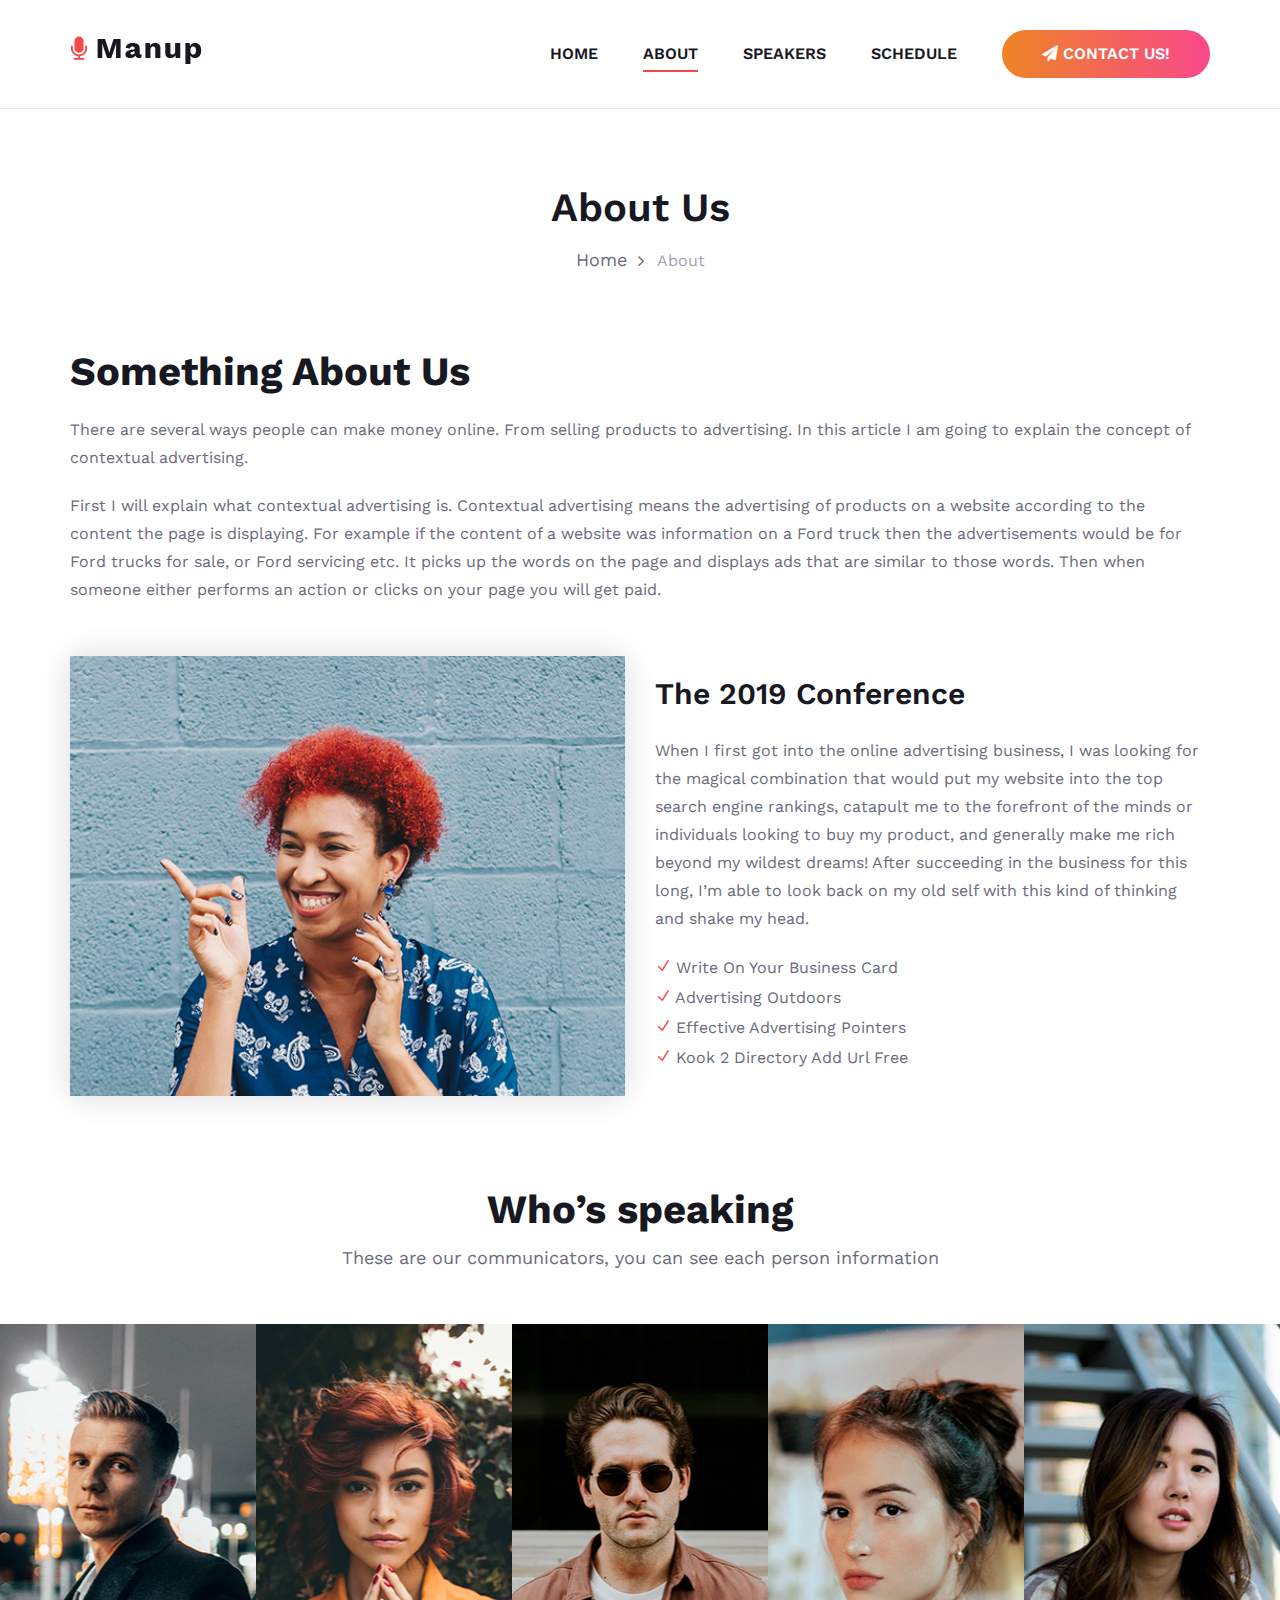
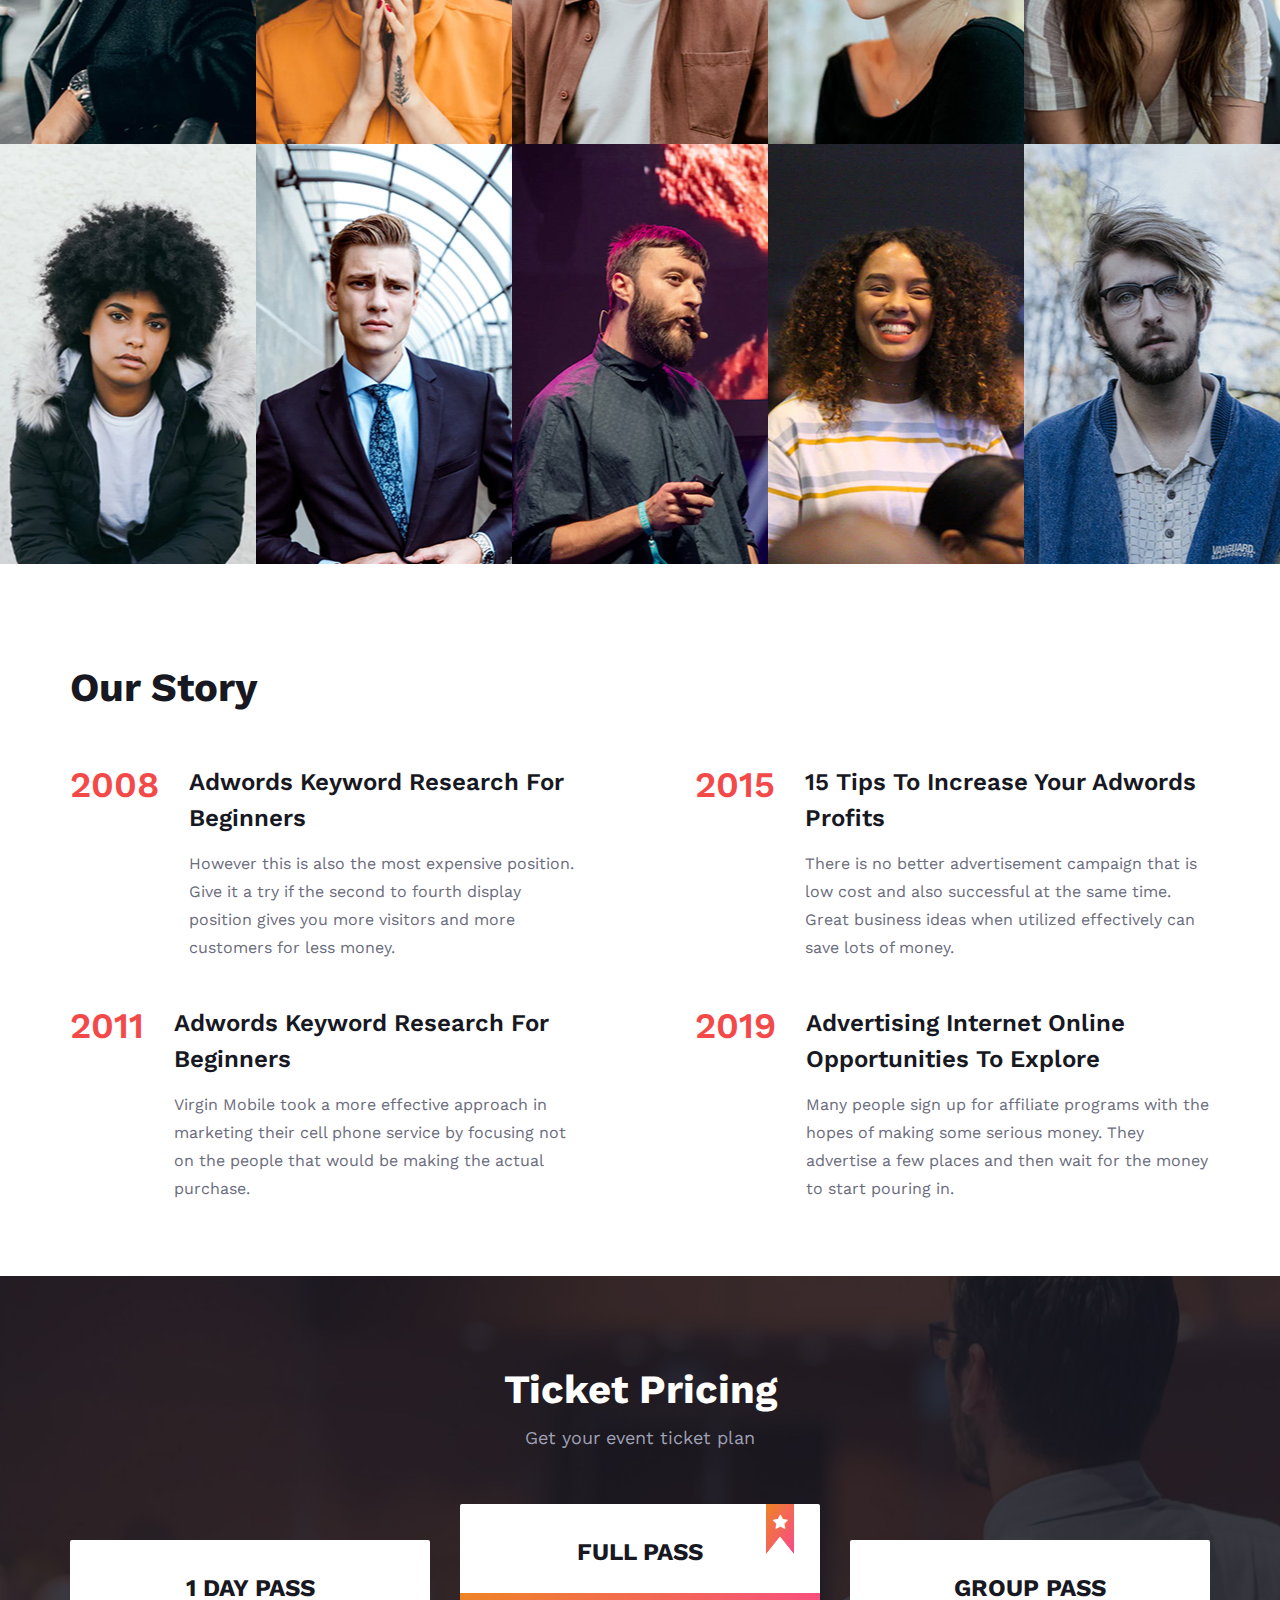
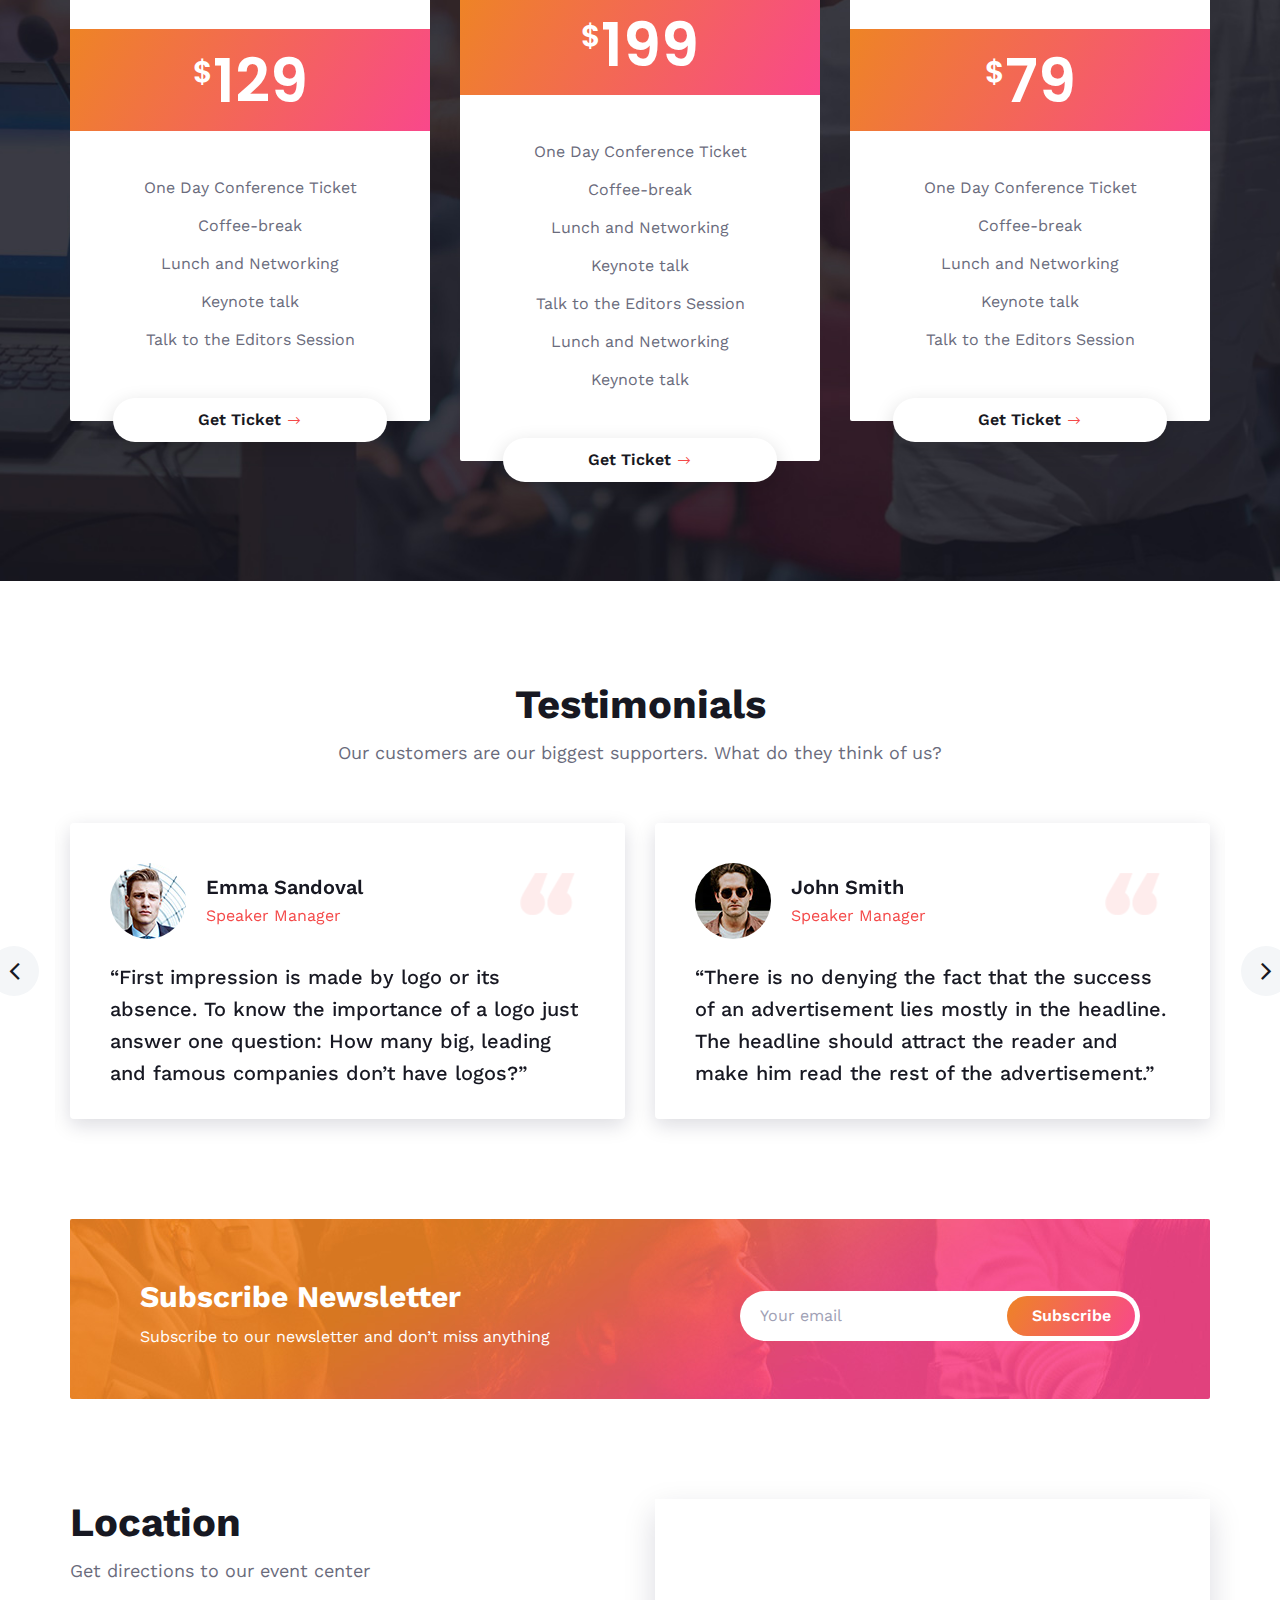
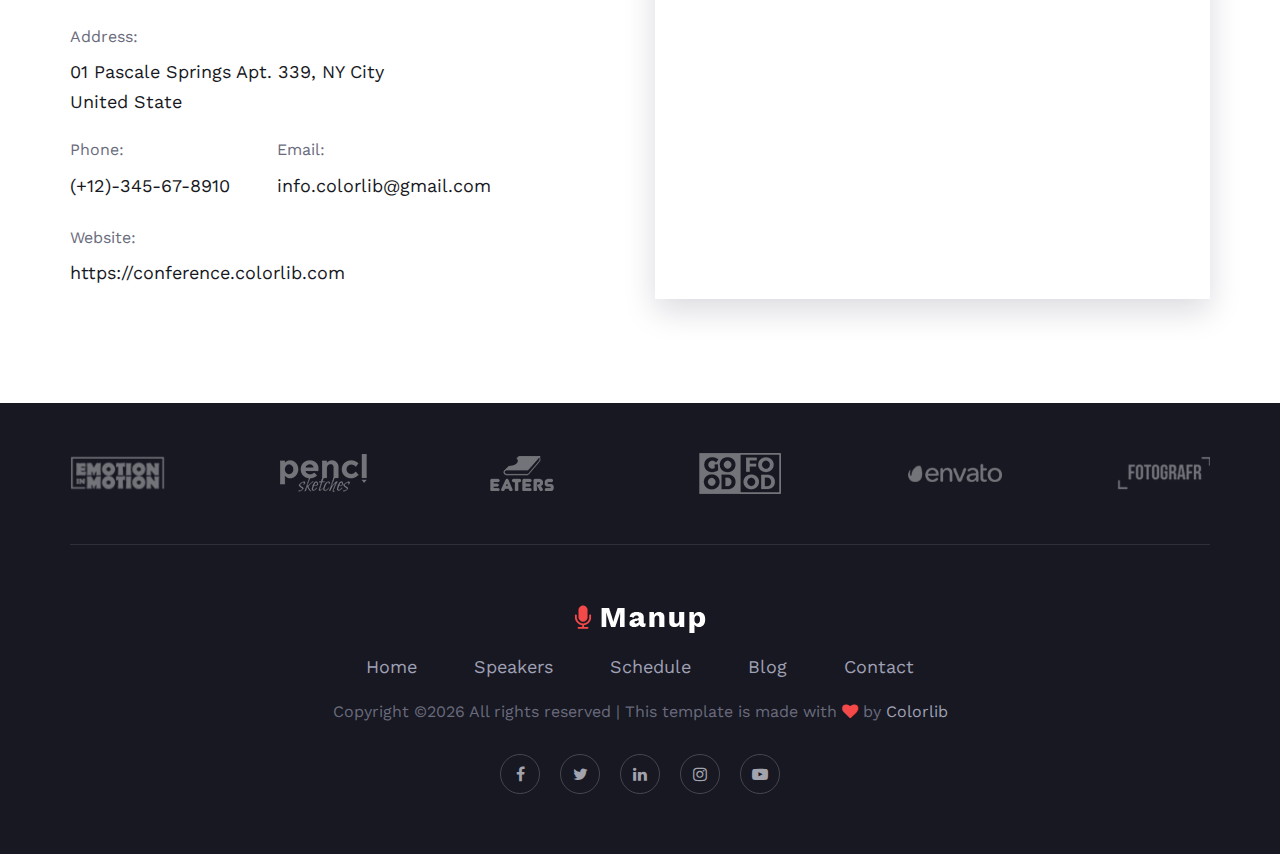
==== commit 1a08127c: "update" ====
--- a/about-us.html
+++ b/about-us.html
@@ -3,12 +3,12 @@
 
 <head>
     <meta charset="UTF-8">
-    <meta name="description" content="Manup Template">
-    <meta name="keywords" content="Manup, unica, creative, html">
+    <meta name="description" content="SERC Winter Course 2021">
+    <meta name="keywords" content="SERC, unica, creative, html">
     <meta name="viewport" content="width=device-width, initial-scale=1.0">
     <meta http-equiv="X-UA-Compatible" content="ie=edge">
-    <title>Manup | Template</title>
-
+    <title>SERC | Winter Course 2021</title>
+    
     <!-- Google Font -->
     <link href="https://fonts.googleapis.com/css?family=Work+Sans:400,500,600,700,800,900&display=swap" rel="stylesheet">
     <link href="https://fonts.googleapis.com/css?family=Poppins:400,500,600,700&display=swap" rel="stylesheet">
@@ -45,18 +45,15 @@
                         <li class="active"><a href="./about-us.html">About</a></li>
                         <li><a href="./speaker.html">Speakers</a>
                             <ul class="dropdown">
-                                <li><a href="#">Jayden</a></li>
-                                <li><a href="#">Sara</a></li>
-                                <li><a href="#">Emma</a></li>
-                                <li><a href="#">Harriet</a></li>
+                                <li><a href="#">Profesor1</a></li>
+                                <li><a href="#">profe2</a></li>
+                                <li><a href="#">profe3</a></li>
                             </ul>
                         </li>
                         <li><a href="./schedule.html">Schedule</a></li>
-                        <li><a href="./blog.html">Blog</a></li>
-                        <li><a href="./contact.html">Contacts</a></li>
                     </ul>
                 </nav>
-                <a href="#" class="primary-btn top-btn"><i class="fa fa-ticket"></i> Ticket</a>
+                <a href="./contact.html" class="primary-btn top-btn"><i class="fa fa-paper-plane"></i> CONTACT US!</a>
             </div>
             <div id="mobile-menu-wrap"></div>
         </div>
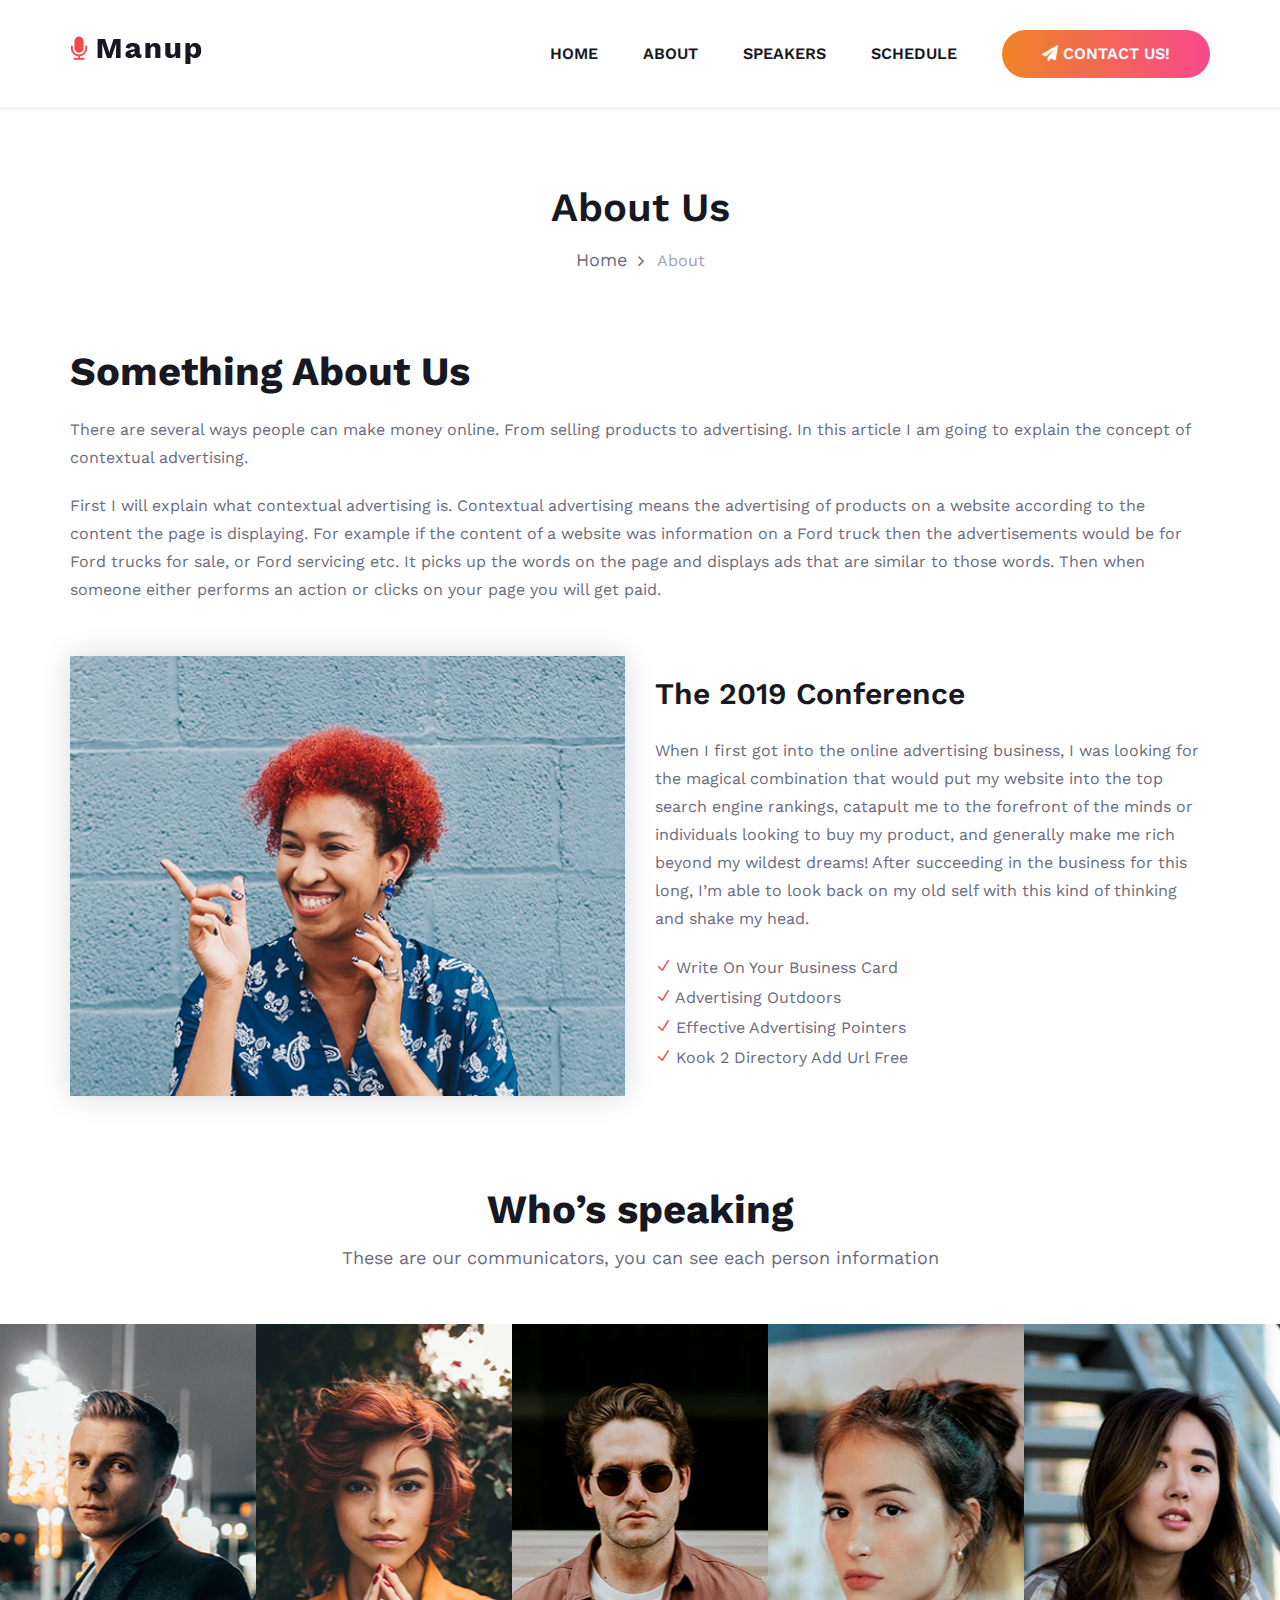
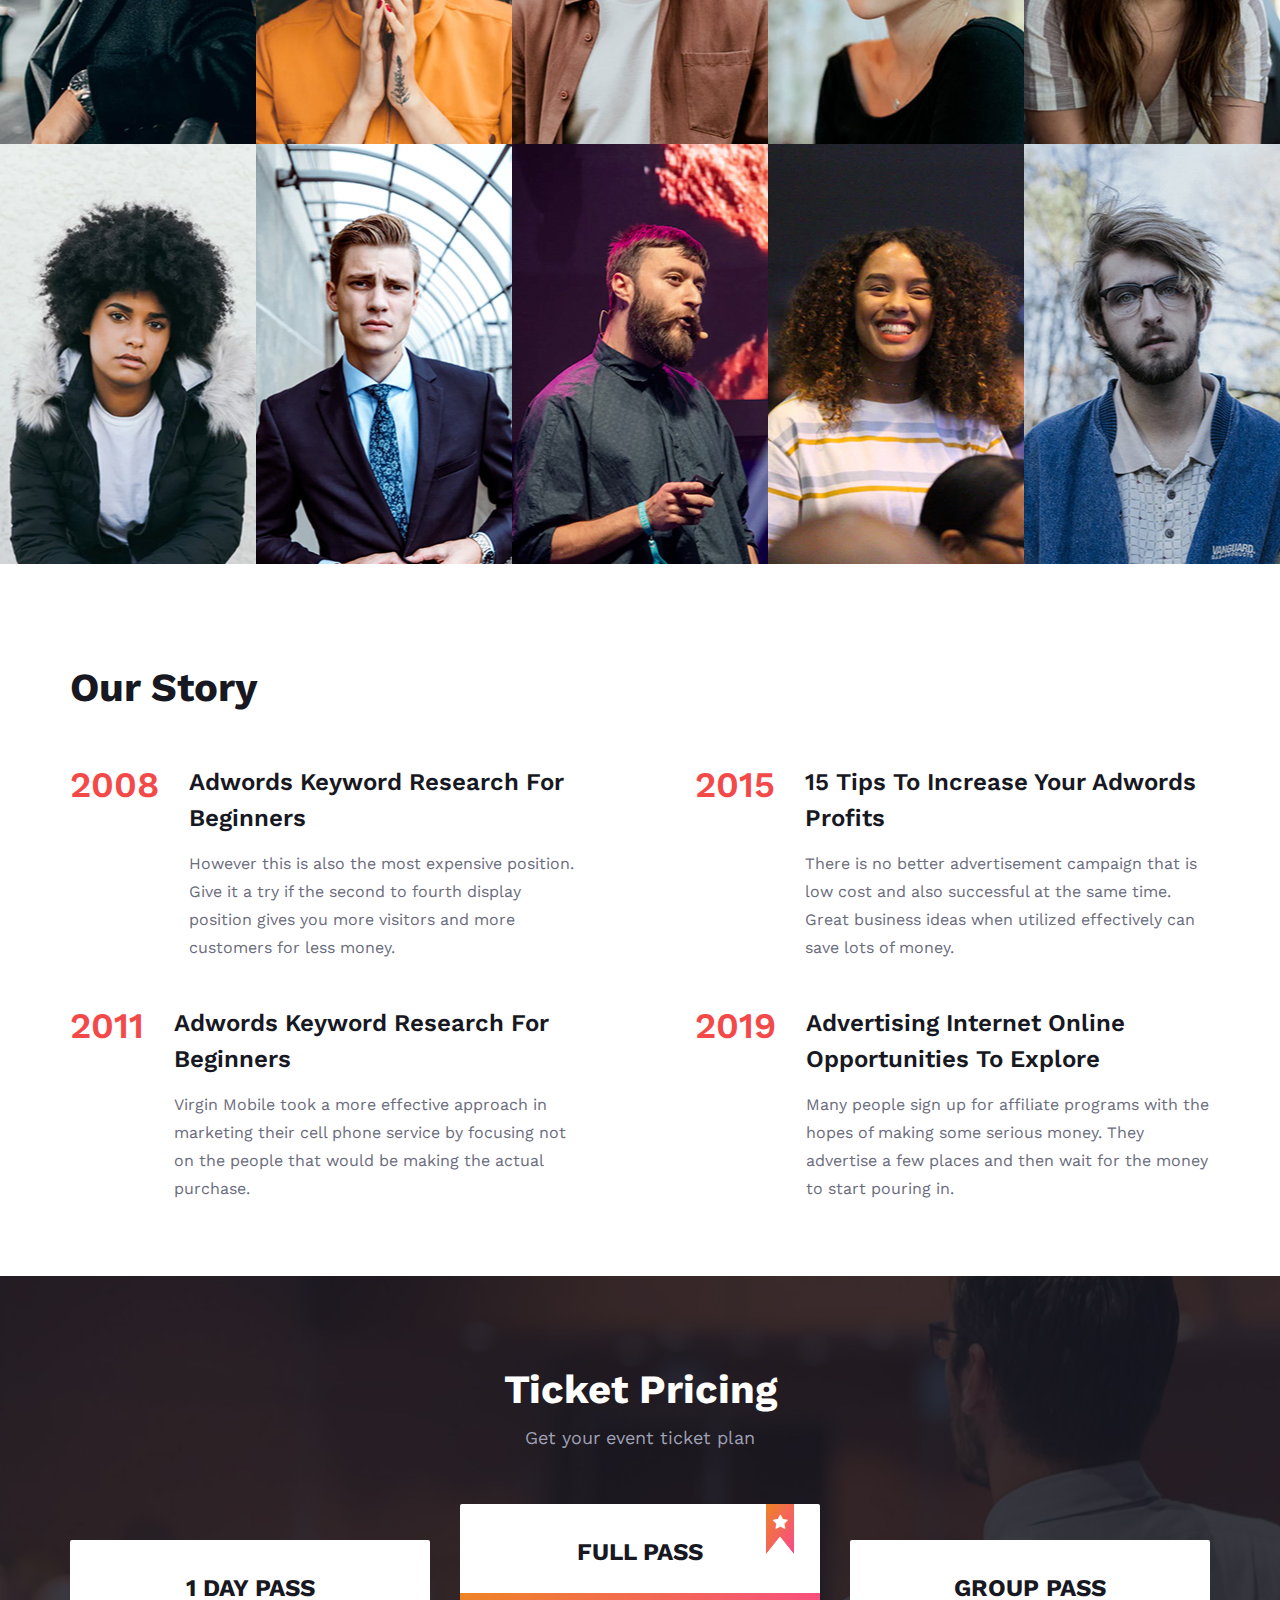
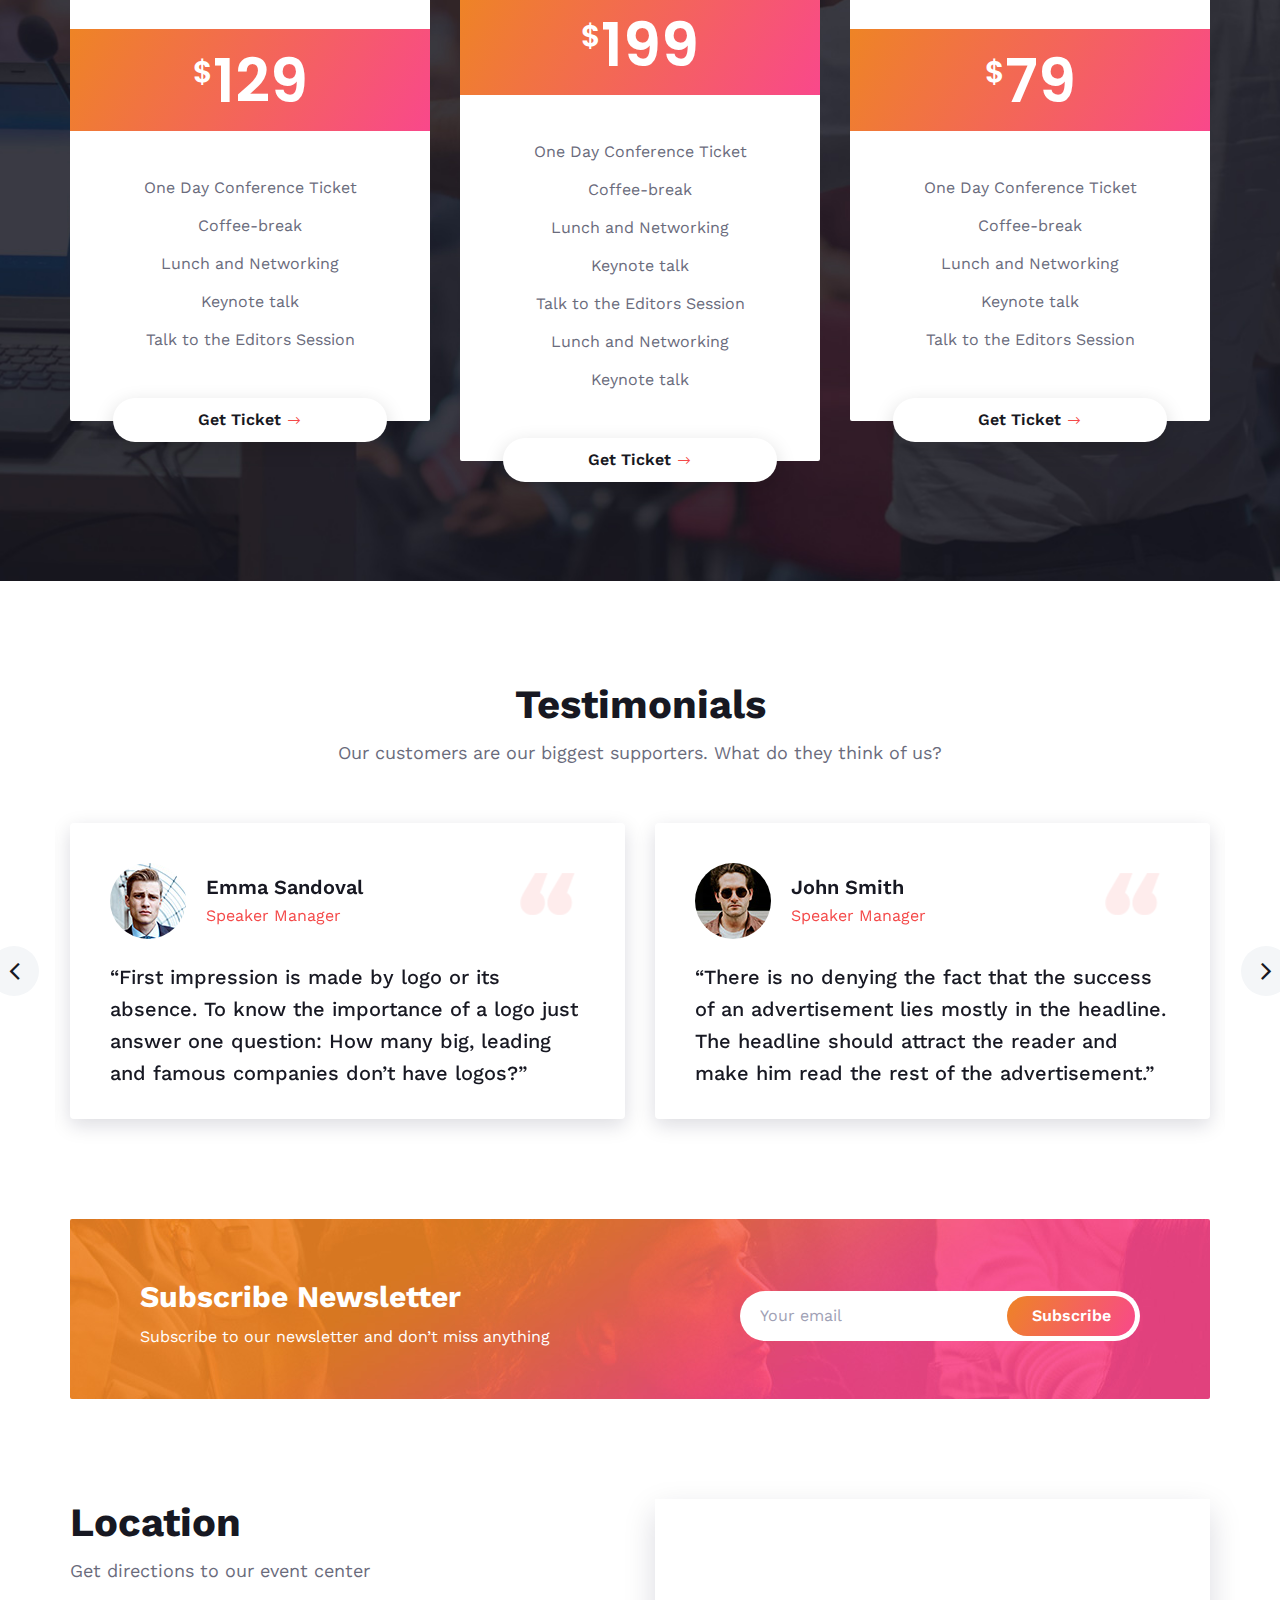
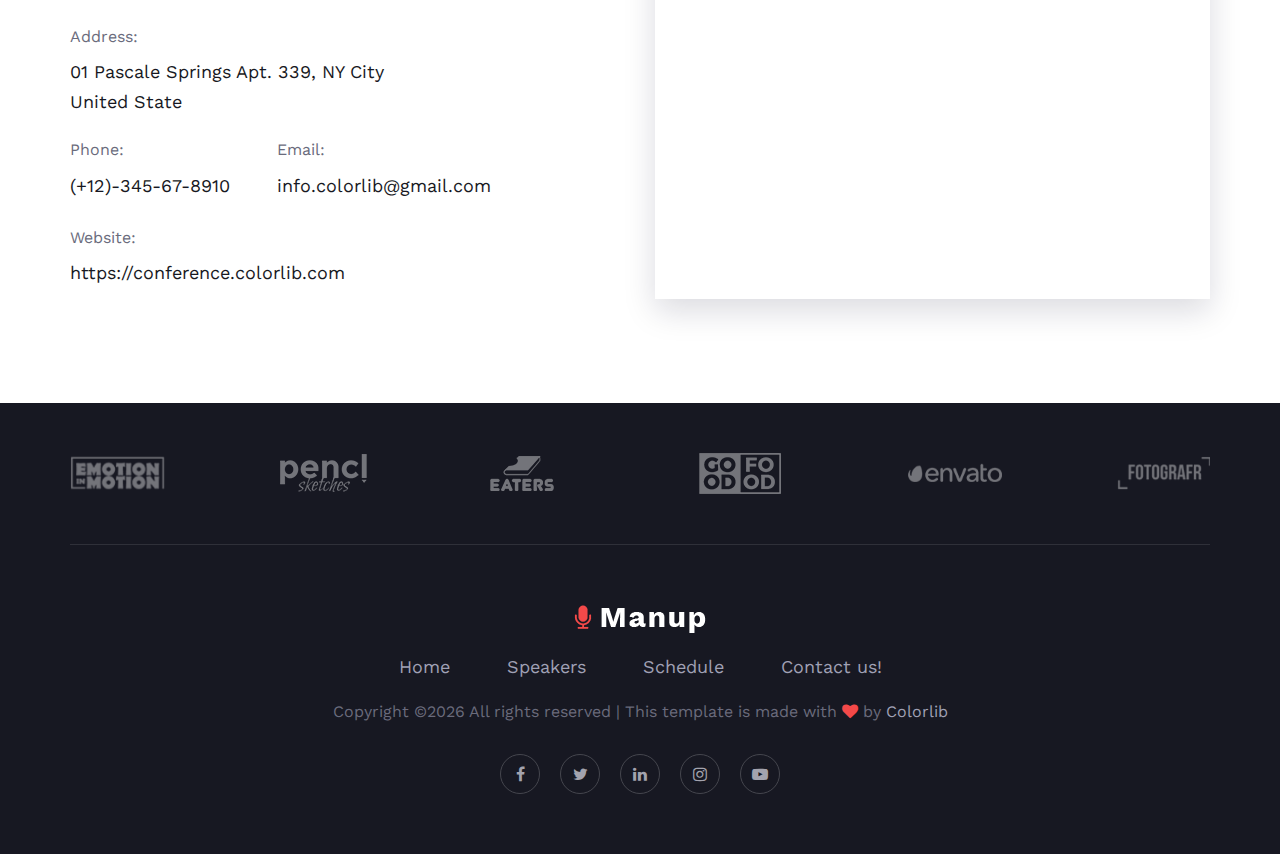
==== commit 2be232c2: "update" ====
--- a/about-us.html
+++ b/about-us.html
@@ -8,9 +8,10 @@
     <meta name="viewport" content="width=device-width, initial-scale=1.0">
     <meta http-equiv="X-UA-Compatible" content="ie=edge">
     <title>SERC | Winter Course 2021</title>
-    
+
     <!-- Google Font -->
-    <link href="https://fonts.googleapis.com/css?family=Work+Sans:400,500,600,700,800,900&display=swap" rel="stylesheet">
+    <link href="https://fonts.googleapis.com/css?family=Work+Sans:400,500,600,700,800,900&display=swap"
+        rel="stylesheet">
     <link href="https://fonts.googleapis.com/css?family=Poppins:400,500,600,700&display=swap" rel="stylesheet">
 
 
@@ -42,12 +43,13 @@
                 <nav class="mainmenu mobile-menu">
                     <ul>
                         <li><a href="./index.html">Home</a></li>
-                        <li class="active"><a href="./about-us.html">About</a></li>
+                        <li><a href="./about-us.html">About</a></li>
                         <li><a href="./speaker.html">Speakers</a>
                             <ul class="dropdown">
-                                <li><a href="#">Profesor1</a></li>
-                                <li><a href="#">profe2</a></li>
-                                <li><a href="#">profe3</a></li>
+                                <li><a href="#"></a></li>
+                                <li><a href="#"></a></li>
+                                <li><a href="#"></a></li>
+                                <li><a href="#"></a></li>
                             </ul>
                         </li>
                         <li><a href="./schedule.html">Schedule</a></li>
@@ -85,8 +87,15 @@
                 <div class="col-lg-12">
                     <div class="section-title">
                         <h2>Something About Us</h2>
-                        <p class="f-para">There are several ways people can make money online. From selling products to advertising. In this article I am going to explain the concept of contextual advertising.</p>
-                        <p>First I will explain what contextual advertising is. Contextual advertising means the advertising of products on a website according to the content the page is displaying. For example if the content of a website was information on a Ford truck then the advertisements would be for Ford trucks for sale, or Ford servicing etc. It picks up the words on the page and displays ads that are similar to those words. Then when someone either performs an action or clicks on your page you will get paid.</p>
+                        <p class="f-para">There are several ways people can make money online. From selling products to
+                            advertising. In this article I am going to explain the concept of contextual advertising.
+                        </p>
+                        <p>First I will explain what contextual advertising is. Contextual advertising means the
+                            advertising of products on a website according to the content the page is displaying. For
+                            example if the content of a website was information on a Ford truck then the advertisements
+                            would be for Ford trucks for sale, or Ford servicing etc. It picks up the words on the page
+                            and displays ads that are similar to those words. Then when someone either performs an
+                            action or clicks on your page you will get paid.</p>
                     </div>
                 </div>
             </div>
@@ -99,7 +108,11 @@
                 <div class="col-lg-6">
                     <div class="about-text">
                         <h3>The 2019 Conference</h3>
-                        <p>When I first got into the online advertising business, I was looking for the magical combination that would put my website into the top search engine rankings, catapult me to the forefront of the minds or individuals looking to buy my product, and generally make me rich beyond my wildest dreams! After succeeding in the business for this long, I’m able to look back on my old self with this kind of thinking and shake my head. </p>
+                        <p>When I first got into the online advertising business, I was looking for the magical
+                            combination that would put my website into the top search engine rankings, catapult me to
+                            the forefront of the minds or individuals looking to buy my product, and generally make me
+                            rich beyond my wildest dreams! After succeeding in the business for this long, I’m able to
+                            look back on my old self with this kind of thinking and shake my head. </p>
                         <ul>
                             <li><span class="icon_check"></span> Write On Your Business Card</li>
                             <li><span class="icon_check"></span> Advertising Outdoors</li>
@@ -285,14 +298,17 @@
                             <h2>2008</h2>
                             <div class="si-text">
                                 <h4>Adwords Keyword Research For Beginners</h4>
-                                <p>However this is also the most expensive position. Give it a try if the second to fourth display position gives you more visitors and more customers for less money.</p>
+                                <p>However this is also the most expensive position. Give it a try if the second to
+                                    fourth display position gives you more visitors and more customers for less money.
+                                </p>
                             </div>
                         </div>
                         <div class="story-item">
                             <h2>2011</h2>
                             <div class="si-text">
                                 <h4>Adwords Keyword Research For Beginners</h4>
-                                <p>Virgin Mobile took a more effective approach in marketing their cell phone service by focusing not on the people that would be making the actual purchase.</p>
+                                <p>Virgin Mobile took a more effective approach in marketing their cell phone service by
+                                    focusing not on the people that would be making the actual purchase.</p>
                             </div>
                         </div>
                     </div>
@@ -303,14 +319,18 @@
                             <h2>2015</h2>
                             <div class="si-text">
                                 <h4>15 Tips To Increase Your Adwords Profits</h4>
-                                <p>There is no better advertisement campaign that is low cost and also successful at the same time. Great business ideas when utilized effectively can save lots of money.</p>
+                                <p>There is no better advertisement campaign that is low cost and also successful at the
+                                    same time. Great business ideas when utilized effectively can save lots of money.
+                                </p>
                             </div>
                         </div>
                         <div class="story-item">
                             <h2>2019</h2>
                             <div class="si-text">
                                 <h4>Advertising Internet Online Opportunities To Explore</h4>
-                                <p>Many people sign up for affiliate programs with the hopes of making some serious money. They advertise a few places and then wait for the money to start pouring in.</p>
+                                <p>Many people sign up for affiliate programs with the hopes of making some serious
+                                    money. They advertise a few places and then wait for the money to start pouring in.
+                                </p>
                             </div>
                         </div>
                     </div>
@@ -419,7 +439,9 @@
                                             <span>Speaker Manager</span>
                                         </div>
                                     </div>
-                                    <p>“First impression is made by logo or its absence. To know the importance of a logo just answer one question: How many big, leading and famous companies don’t have logos?”</p>
+                                    <p>“First impression is made by logo or its absence. To know the importance of a
+                                        logo just answer one question: How many big, leading and famous companies don’t
+                                        have logos?”</p>
                                 </div>
                             </div>
                             <div class="col-lg-6">
@@ -436,7 +458,9 @@
                                             <span>Speaker Manager</span>
                                         </div>
                                     </div>
-                                    <p>“There is no denying the fact that the success of an advertisement lies mostly in the headline. The headline should attract the reader and make him read the rest of the advertisement.”</p>
+                                    <p>“There is no denying the fact that the success of an advertisement lies mostly in
+                                        the headline. The headline should attract the reader and make him read the rest
+                                        of the advertisement.”</p>
                                 </div>
                             </div>
                             <div class="col-lg-6">
@@ -453,7 +477,9 @@
                                             <span>Speaker Manager</span>
                                         </div>
                                     </div>
-                                    <p>“There is no denying the fact that the success of an advertisement lies mostly in the headline. The headline should attract the reader and make him read the rest of the advertisement.”</p>
+                                    <p>“There is no denying the fact that the success of an advertisement lies mostly in
+                                        the headline. The headline should attract the reader and make him read the rest
+                                        of the advertisement.”</p>
                                 </div>
                             </div>
                         </div>
@@ -493,7 +519,7 @@
                     <div class="cs-text">
                         <div class="ct-address">
                             <span>Address:</span>
-                            <p>01 Pascale Springs Apt. 339, NY City <br/>United State</p>
+                            <p>01 Pascale Springs Apt. 339, NY City <br />United State</p>
                         </div>
                         <ul>
                             <li>
@@ -513,7 +539,9 @@
                 </div>
                 <div class="col-lg-6">
                     <div class="cs-map">
-                        <iframe src="https://www.google.com/maps/embed?pb=!1m18!1m12!1m3!1d52901.38789495531!2d-118.19465514866786!3d34.03523211493029!2m3!1f0!2f0!3f0!3m2!1i1024!2i768!4f13.1!3m3!1m2!1s0x80c2cf71ad83ff9f%3A0x518b28657f4543b7!2sEast%20Los%20Angeles%2C%20CA%2C%20USA!5e0!3m2!1sen!2sbd!4v1579763856144!5m2!1sen!2sbd" height="400" style="border:0;" allowfullscreen=""></iframe>
+                        <iframe
+                            src="https://www.google.com/maps/embed?pb=!1m18!1m12!1m3!1d52901.38789495531!2d-118.19465514866786!3d34.03523211493029!2m3!1f0!2f0!3f0!3m2!1i1024!2i768!4f13.1!3m3!1m2!1s0x80c2cf71ad83ff9f%3A0x518b28657f4543b7!2sEast%20Los%20Angeles%2C%20CA%2C%20USA!5e0!3m2!1sen!2sbd!4v1579763856144!5m2!1sen!2sbd"
+                            height="400" style="border:0;" allowfullscreen=""></iframe>
                     </div>
                 </div>
             </div>
@@ -566,12 +594,19 @@
                             <li><a href="#">Home</a></li>
                             <li><a href="#">Speakers</a></li>
                             <li><a href="#">Schedule</a></li>
-                            <li><a href="#">Blog</a></li>
-                            <li><a href="#">Contact</a></li>
+                            <li><a href="#">Contact us!</a></li>
                         </ul>
-                        <div class="copyright-text"><p><!-- Link back to Colorlib can't be removed. Template is licensed under CC BY 3.0. -->
-  Copyright &copy;<script>document.write(new Date().getFullYear());</script> All rights reserved | This template is made with <i class="fa fa-heart" aria-hidden="true"></i> by <a href="https://colorlib.com" target="_blank">Colorlib</a>
-  <!-- Link back to Colorlib can't be removed. Template is licensed under CC BY 3.0. --></p></div>
+                        <div class="copyright-text">
+                            <p>
+                                <!-- Link back to Colorlib can't be removed. Template is licensed under CC BY 3.0. -->
+                                Copyright &copy;<script>
+                                    document.write(new Date().getFullYear());
+                                </script> All rights reserved | This template is made with <i class="fa fa-heart"
+                                    aria-hidden="true"></i> by <a href="https://colorlib.com"
+                                    target="_blank">Colorlib</a>
+                                <!-- Link back to Colorlib can't be removed. Template is licensed under CC BY 3.0. -->
+                            </p>
+                        </div>
                         <div class="ft-social">
                             <a href="#"><i class="fa fa-facebook"></i></a>
                             <a href="#"><i class="fa fa-twitter"></i></a>
